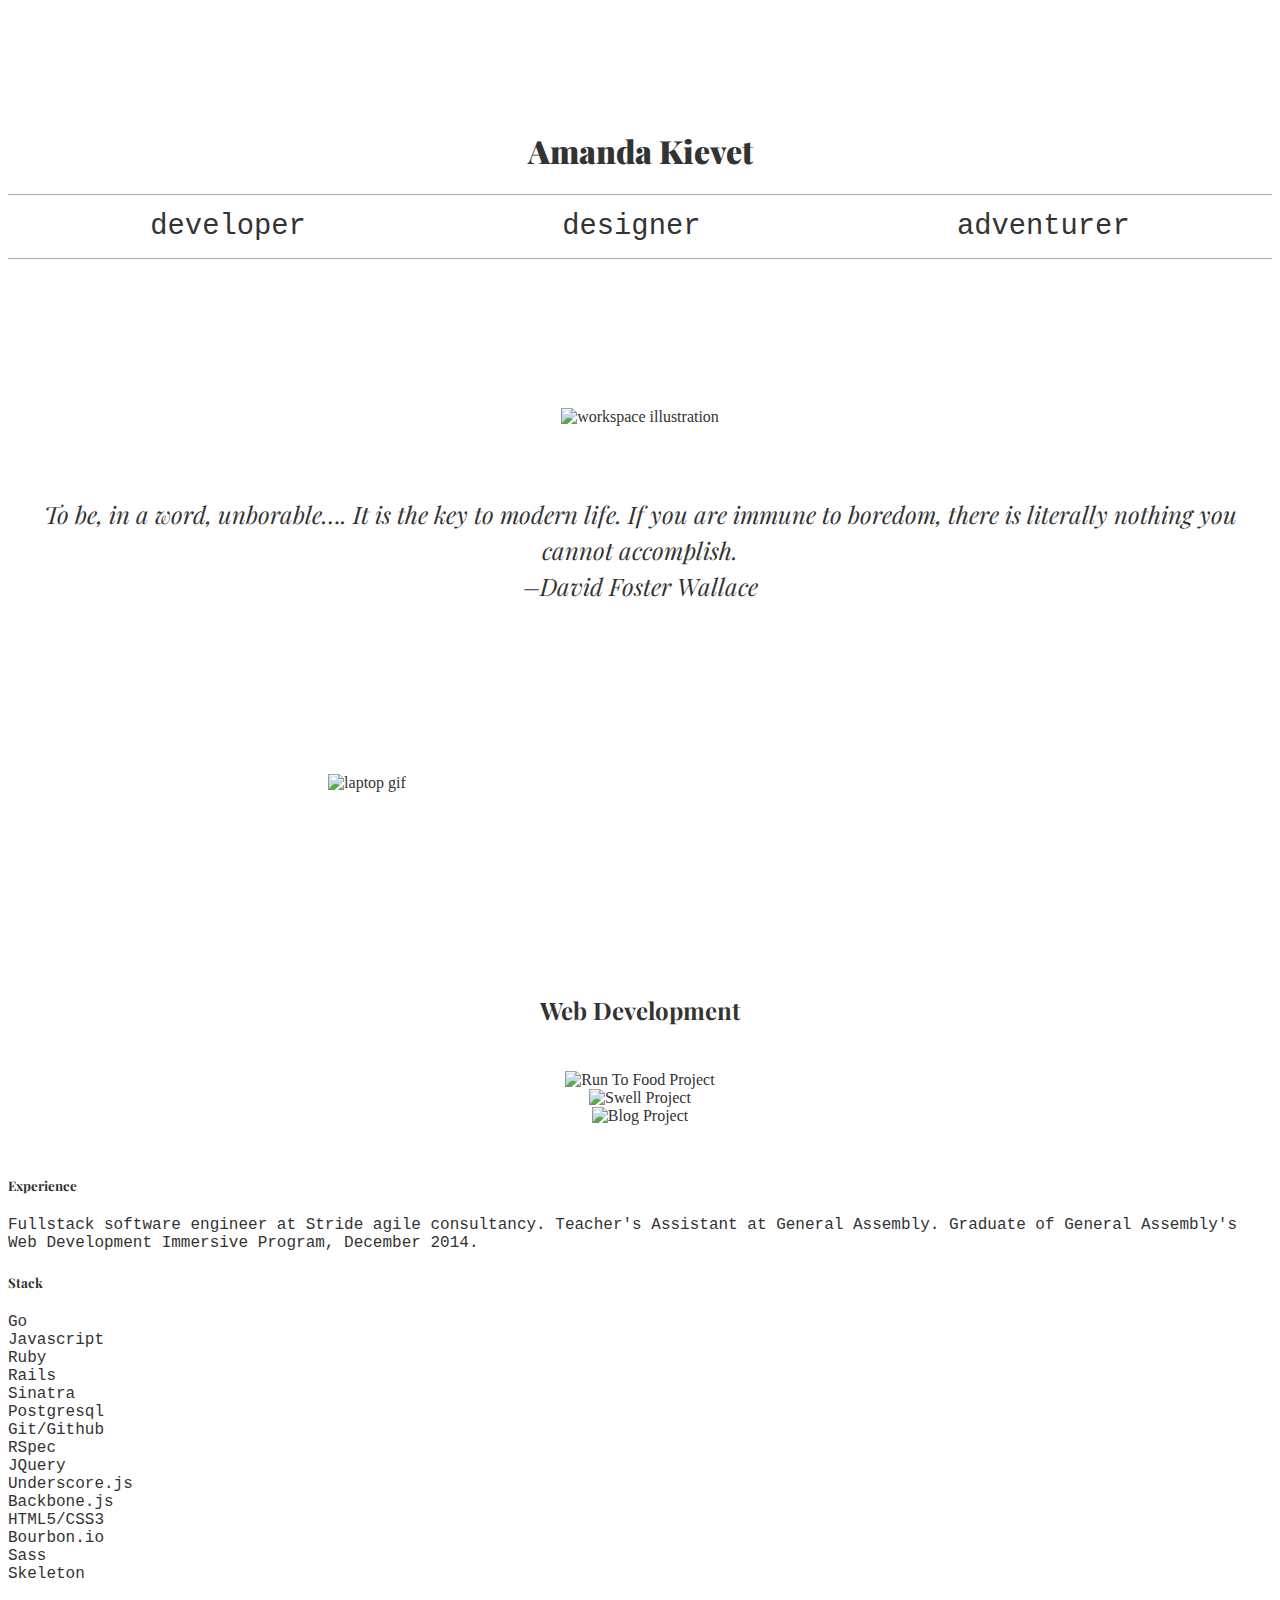
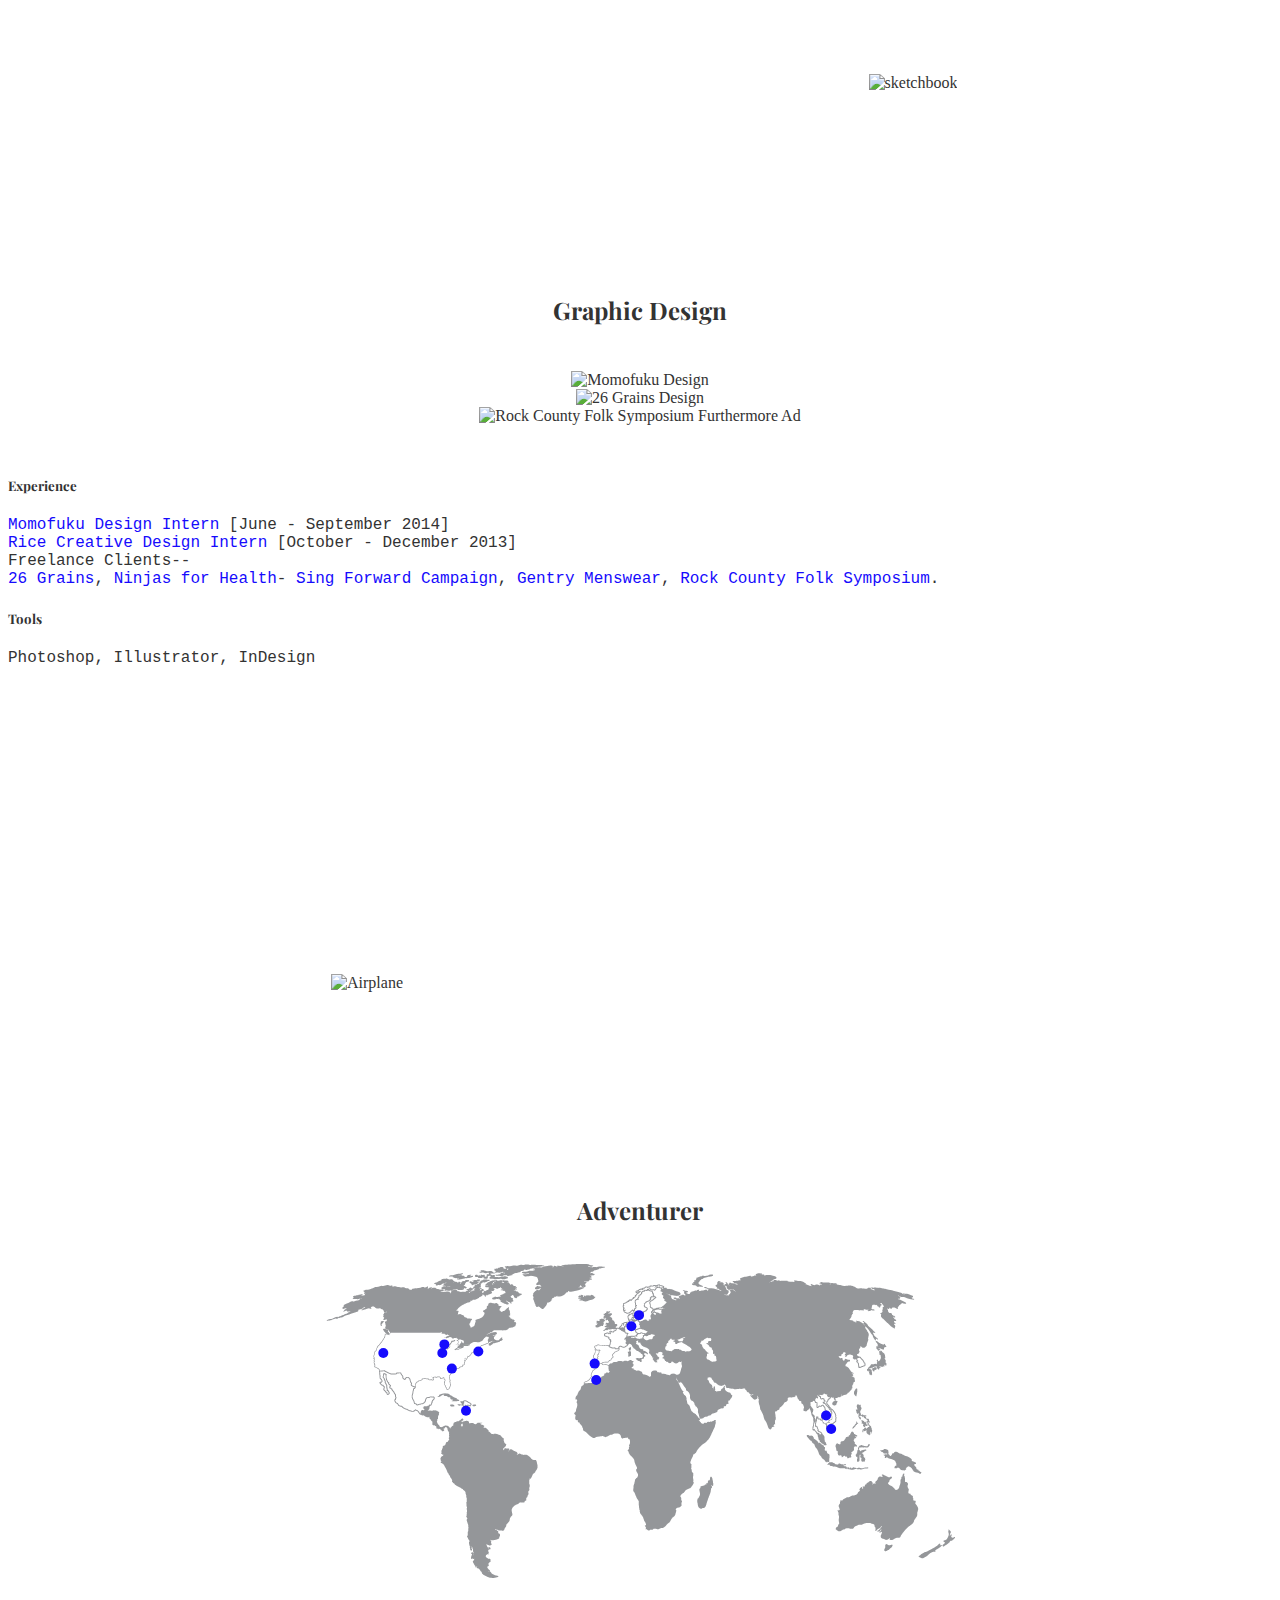
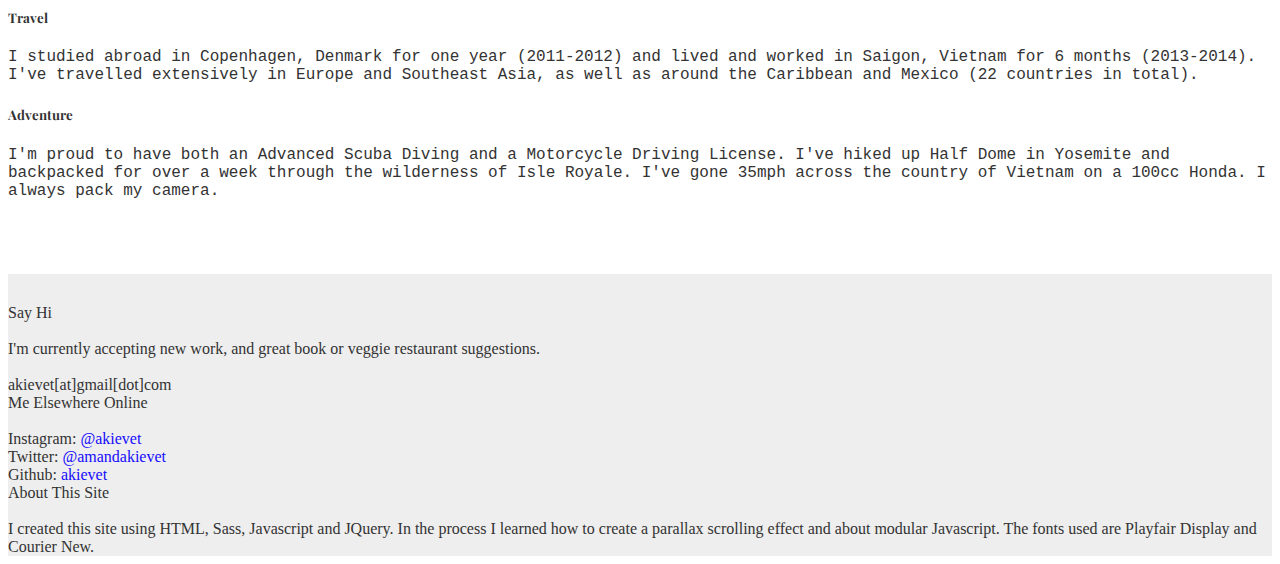
==== index.html @ 61eb1b73 "Update status" ====
<!DOCTYPE html>
<html lang="en">
<head>
	<meta charset="UTF-8">
	<title>Amanda Kievet</title>

  <link href='http://fonts.googleapis.com/css?family=Playfair+Display:900,400italic,400' rel='stylesheet' type='text/css'>

  <link rel="shortcut icon" href="/images/favicon" type="image/x-icon" />

	<link rel="stylesheet" href="/stylesheets/normalize.css">
	<link rel="stylesheet" href="/stylesheets/skeleton.css">
	<link rel="stylesheet" href="/stylesheets/animations.css">
	<link rel="stylesheet" href="/stylesheets/styles.css">

	<script src="js/jquery.js"></script>
	<script src="js/main.js"></script>
  <script src="js/carousel.js"></script>

</head>
<body>
	<header>
		<div class="container">
			<div class="row">
				<h1 id="logo">Amanda Kievet</h1>
			</div>
			<div class="row">
				<div class="menu">
					<ul class="menu">
						<li><a href="#developer">Developer</a></li>
						<li><a href="#designer">Designer</a></li>
						<li><a href="#adventurer">Adventurer</a></li>
					</ul>
				</div>
			</div>
		</div>
	</header>

  <!-- ILLUSTRATION -->

	<section class="illustration">
		<div class="container">
    	<div class="row">
    		<div id="main-illustration" class="twelve columns">
          <img src="/images/main2.gif" alt="workspace illustration">
    		</div>
    	</div>
  	</div>
  </section>

  <!-- QUOTE -->

  <section id="quote">
  	<div class="container">
  		<div class="row">
  			<div class="twelve columns">
  				<h2 class="quote">To be, in a word, unborable…. It is the key to modern life. If you are immune to boredom, there is literally nothing you cannot accomplish.<br>–David Foster Wallace</h2>
  			</div>
  		</div>
  	</div>
  </section>


  <!-- WEB DEVELOPING -->


  <section class="main">
    <div class="animated-object macbook">
      <div>
        <img src="/images/macbook.gif" alt="laptop gif">
      </div>
    </div>
  	<a name="developer"></a>
		<div class="container">
    	<div class="row project-container">
    		<h2 class="header">Web Development</h2>
        <div class="three columns offset-by-one project">
          <img id="project-one" src="/images/rtfsquare.jpg" alt="Run To Food Project">
        </div>
        <div class="three columns offset-by-one project">
          <img  id="project-two" src="/images/swellsquare.jpg" alt="Swell Project">
        </div>
        <div class="three columns offset-by-one project">
          <img id="project-three" src="/images/blog.jpg" alt="Blog Project">
        </div>
    	</div>
      <div class="row">
        <div class="ten columns offset-by-one project-details project-one">
          <div class="row">
            <div class="eight columns">
              <h5 class="title"><a href="http://runtofood.com/" target="_blank">Run To Food</a></h5>
              <h6 class="title">WDI Final Project</h6>
              <p>An application for active and adventurous city-dwellers who need a little motivation to get moving, or simply want to explore new areas.</p> 
              <p>Run to Food allows users to input where they're starting from, how far they'd like to run, and what kind of food they'd like at the end.</p>
            </div>
            <div class="three columns offset-by-one">
              <h6 class="title">About the Stack</h6>
              <p>Single-page app, <a href="http://en.wikipedia.org/wiki/Cross-origin_resource_sharing" target="_blank">CORS</a>, Ruby on Rails, Sinatra, Backbone JS</p>
          
              <a href="https://github.com/akievet/runtofood_client" target="_blank">Client Side on Github</a><br>
              <a href="https://github.com/akievet/runtofood" target="_blank">Server Side on Github</a>
            </div>
          </div>
        
         
          <hr>
        </div>
        <div class="ten columns offset-by-one project-details project-two">
          <div class="row">
            <div class="eight columns">
              <h5 class="title"><a href="http://104.131.90.219:3000/" target="_blank">Swell</a></h5>
              <h6 class="title">WDI Group Project</h6>
              <p>Swell is a single-page web application designed for the curious social media user who wants a quick pulse of the internet's sentiment regarding a particular issue or event.</p>
              <p>Group Members: Peter Michalakis + Thareef Marzook</p>
            </div>
            <div class="three columns offset-by-one">
              <h6 class="title">About the Stack</h6>
              <p>
                Ruby on Rails, Javascript, Bourbon io, Handlebars.
              </p>
              <a href="https://github.com/akievet/swell" target="_blank">On Github</a>
            </div>
          </div>
        
          
          <hr>
        </div>
        <div class="ten columns offset-by-one project-details project-three">
          <div class="row">
            <div class="eight columns">
              <h5 class="title"><a href="http://192.241.174.132/" target="_blank">Personal Blog</a></h5>
              <h6 class="title">WDI Project</h6>
              <p>Personal Blog created both to practice creating CRUD apps in Ruby, but also to serve as an outlet for writing about my experience throughout the course.</p>
            </div>
            <div class="three columns offset-by-one">
              <h6 class="title">About the Stack</h6>
              <p>Ruby + Sinatra</p>
              <a href="https://github.com/akievet/blog-v.2" target="_blank">On Github</a>
            </div>
          </div>

          <hr>
        </div>
      </div>
      <div class="row skills">
        <div class="seven columns offset-by-one">
          <h5>Experience</h5>
          <p>
          Fullstack software engineer at Stride agile consultancy.
          Teacher's Assistant at General Assembly.
          Graduate of General Assembly's Web Development Immersive Program, December 2014.
          </p>
        </div>
        <div class="three columns">
          <h5>Stack</h5>
          <div class="six columns stack">
            <ul>
              <li>Go</li>
              <li>Javascript</li>
              <li>Ruby</li>
              <li>Rails</li>
              <li>Sinatra</li>
              <li>Postgresql</li>
              <li>Git/Github</li>
              <li>RSpec</li>
              
            <!-- Ruby | Rails | Sinatra | Postgresql | Git/Github | RSpec | Javascript | JQuery | Underscore.js | Backbone.js | HTML5/CSS3 | Bourbon.io | Sass | Skeleton -->
            </ul>
          </div>
          <div class="five columns offset-by-one stack">
            <ul>
              <li>JQuery</li>
              <li>Underscore.js</li>
              <li>Backbone.js</li>
              <li>HTML5/CSS3</li>
              <li>Bourbon.io</li>
              <li>Sass</li>
              <li>Skeleton</li>
            </ul>
        </div>
      </div>
  	</div>
   
  </section>


  <!-- DESIGN -->
  

  <section class="main">
    <div class="animated-object moleskine">
      <div>
        <img src="/images/moleskine2.gif" alt="sketchbook">
      </div>
    </div>
  	<a name="designer"></a>
		<div class="container">
    	<div class="row project-container">
    		<h2 class="header">Graphic Design</h2>
        <div class="three columns offset-by-one project">
          <img src="/images/momosquare.jpg" alt="Momofuku Design" id="project-four">
        </div>
        <div class="three columns offset-by-one project">
          <img src="/images/grains2.jpg" alt="26 Grains Design" id="project-five">
        </div>
        <div class="three columns offset-by-one project">
          <img src="/images/rcfssquare.jpg" alt="Rock County Folk Symposium Furthermore Ad"  id="project-six">
        </div>
    	</div>
      <div class="row">
        <div class="ten columns offset-by-one project-details project-four">
          <div class="row">
            <div class="six columns">
                <h5 class="title"><a href="http://momofuku.com/" target="_blank">Momofuku</a></h5>
                <p>As the design intern at Momofuku, I was responsible for designing a wide range of content, from posters to tote bags to event branding.</p>
                <p>I created this GIF to promote Ssam Bar's Late Night Dinner Series on social media.</p>

            </div>
            <div class="six columns">
              <img src="/images/small/cochon.gif" alt="">
            </div>
          </div>
          <hr>
        </div>
        <div class="ten columns offset-by-one project-details project-five">
          <div class="row">
            <div class="six columns">
              <h5 class="title"><a href="http://www.26grains.com/#about" target="_blank">26 Grains</a></h5>
              <p>Branding work for 26 Grains, an oatmeal restaurant/catering company in London.</p>
              <p>Designed the logo and website -- <a href="http://www.26grains.com/" target="_blank">here</a>.</p>
            </div>
            <div class="six columns">
              <img src="/images/booth2.jpg" alt="26 Grains Booth">
            </div>
          </div>
          <hr>
        </div>
        <div class="ten columns offset-by-one project-details project-six">
          <div class="row">
            <div class="six columns">
              <h5 class="title"><a href="http://rockcountyfolksymposium.com/" target="_blank">Rock County Folk Symposium</a></h5>
              <p>Created graphics to promote the Rock County Folk Symposium in August, 2014.</p> <p>The Rock County Folk Symposium is an intimate weekend-long outdoor music and art experience in Southern Wisconsin.</p>
              <p>This years theme was quarantine. <a href="http://blog.urbanoutfitters.com/blog/happenings_rock_county_folk_symposium_recap?cm_re=Blog_Content-_-B-_-happenings_rock_county_folk_symposium_recap" target="_blank">More images here.</a></p>
            </div>
            <div class="six columns">
              <img src="/images/rcfs-map.jpg" alt="RCFS Promo">
            </div>
          </div>
          <hr>
        </div>
      </div>
      <div class="row skills">
        <div class="seven columns offset-by-one">
          <h5>Experience</h5>
          <p>
          <a href="http://momofuku.com/" target="_blank">Momofuku Design Intern</a>
          [June - September 2014]<br>
          <a href="http://rice-creative.tumblr.com/" target="_blank">Rice Creative Design Intern</a>
          [October - December 2013]<br>
          Freelance Clients--<br>
          <a href="http://www.26grains.com/#about" target="_blank">26 Grains</a>,
          <a href="http://ninjasforhealth.com/" target="_blank">Ninjas for Health</a>- <a href="http://singforwardwi.com/">Sing Forward Campaign</a>,
          <a href="http://www.gentrynyc.com/" target="_blank">Gentry Menswear</a>,
          <a href="http://rockcountyfolksymposium.com/" target="_blank">Rock County Folk Symposium</a>.
          </b>
        </div>
        <div class="three columns">
          <h5>Tools</h5>
          <p>
          Photoshop, Illustrator, InDesign
        </p>
        </div>
      </div>
  	</div>
    
  </section>


<!-- ADVENTURE -->


  <section class="main">
    <div class="animated-object airplane">
      <div>
        <img src="/images/airplane-02.png" alt="Airplane">
      </div>
    </div>
  	<a name="adventurer"></a>
		<div class="container">
    	<div class="row project-container">
    		<h2 class="header">Adventurer</h2>
        <div class="carousel-wrapper" id="vietnam-carousel">
          <div class="carousel">
            <div class="inner">          
              <div class="slide active"></div>
              <div class="slide"></div>
              <div class="slide"></div>
              <div class="slide"></div>
              <div class="slide"></div>
              <div class="arrow arrow-left"></div>
              <div class="arrow arrow-right"></div>
            </div>
          </div>
        </div>

        <div class="carousel-wrapper" id="morocco-carousel">
          <div class="carousel">
            <div class="inner">
              <div class="slide active"></div>
              <div class="slide"></div>
              <div class="slide"></div>
              <div class="slide"></div>
              <div class="slide"></div>
              <div class="arrow arrow-left"></div>
              <div class="arrow arrow-right"></div>
            </div>
          </div>
        </div>

        <div class="carousel-wrapper" id="laos-carousel">
          <div class="carousel">
            <div class="inner">
              <div class="slide active"></div>
              <div class="slide"></div>
              <div class="slide"></div>
              <div class="slide"></div>
              <div class="slide"></div>
              <div class="arrow arrow-left"></div>
              <div class="arrow arrow-right"></div>
            </div>
          </div>
        </div>

        <div class="carousel-wrapper" id="domrep-carousel">
          <div class="carousel">
            <div class="inner">
              <div class="slide active"></div>
              <div class="slide"></div>
              <div class="slide"></div>
              <div class="slide"></div>
              <div class="slide"></div>
              <div class="arrow arrow-left"></div>
              <div class="arrow arrow-right"></div>
            </div>
          </div>
        </div>

        <div class="carousel-wrapper" id="isleroyale-carousel">
          <div class="carousel">
            <div class="inner">
              <div class="slide active"></div>
              <div class="slide"></div>
              <div class="slide"></div>
              <div class="slide"></div>
              <div class="slide"></div>
              <div class="arrow arrow-left"></div>
              <div class="arrow arrow-right"></div>
            </div>
          </div>
        </div>

        <div class="carousel-wrapper" id="yosemite-carousel">
          <div class="carousel">
            <div class="inner">
              <div class="slide active"></div>
              <div class="slide"></div>
              <div class="slide"></div>
              <div class="slide"></div>
              <div class="slide"></div>
              <div class="arrow arrow-left"></div>
              <div class="arrow arrow-right"></div>
            </div>
          </div>
        </div>

        <div class="carousel-wrapper" id="denmark-carousel">
          <div class="carousel">
            <div class="inner">
              <div class="slide active"></div>
              <div class="slide"></div>
              <div class="slide"></div>
              <div class="slide"></div>
              <div class="slide"></div>
              <div class="arrow arrow-left"></div>
              <div class="arrow arrow-right"></div>
            </div>
          </div>
        </div>

        <div class="carousel-wrapper" id="sweden-carousel">
          <div class="carousel">
            <div class="inner">
              <div class="slide active"></div>
              <div class="slide"></div>
              <div class="slide"></div>
              <div class="slide"></div>
              <div class="slide"></div>
              <div class="arrow arrow-left"></div>
              <div class="arrow arrow-right"></div>
            </div>
          </div>
        </div>

        <div class="carousel-wrapper" id="wisconsin-carousel">
          <div class="carousel">
            <div class="inner">
              <div class="slide active"></div>
              <div class="slide"></div>
              <div class="slide"></div>
              <div class="slide"></div>
              <div class="slide"></div>
              <div class="arrow arrow-left"></div>
              <div class="arrow arrow-right"></div>
            </div>
          </div>
        </div>

        <div class="carousel-wrapper" id="portugal-carousel">
          <div class="carousel">
            <div class="inner">
              <div class="slide active"></div>
              <div class="slide"></div>
              <div class="slide"></div>
              <div class="slide"></div>
              <div class="slide"></div>
              <div class="arrow arrow-left"></div>
              <div class="arrow arrow-right"></div>
            </div>
          </div>
        </div>

        <div class="carousel-wrapper" id="northcarolina-carousel">
          <div class="carousel">
            <div class="inner">
              <div class="slide active"></div>
              <div class="slide"></div>
              <div class="slide"></div>
              <div class="slide"></div>
              <div class="slide"></div>
              <div class="arrow arrow-left"></div>
              <div class="arrow arrow-right"></div>
            </div>
          </div>
        </div>

        <div class="carousel-wrapper" id="whites-carousel">
          <div class="carousel">
            <div class="inner">
              <div class="slide active"></div>
              <div class="slide"></div>
              <div class="slide"></div>
              <div class="arrow arrow-left"></div>
              <div class="arrow arrow-right"></div>
            </div>
          </div>
        </div>


        <svg version="1.1" xmlns="http://www.w3.org/2000/svg" xmlns:xlink="http://www.w3.org/1999/xlink" x="0px" y="0px"
         width="628.599px" height="314.139px" viewBox="0 0 628.599 314.139" enable-background="new 0 0 628.599 314.139"
         xml:space="preserve">
          <g id="markers">
            <circle id="vietnam" cx="505.18" cy="157.932" r="5"/>
            <circle id="laos" cx="500.098" cy="144.578" r="5"/>
            <circle id="morocco" cx="270.181" cy="108.932" r="5"/>
            <circle id="domrep" cx="140.01" cy="139.781" r="5"/>
            <circle id="isleroyale" cx="118.35" cy="73.394" r="5"/>
            <circle id="yosemite" cx="57.298" cy="82.08" r="5"/>
            <circle id="denmark" cx="305.375" cy="55.313" r="5"/>
            <circle id="sweden" cx="312.995" cy="44.145" r="5"/>
            <circle id="wisconsin" cx="116.289" cy="82.08" r="5"/>
            <circle id="portugal" cx="268.604" cy="92.601" r="5"/>
            <circle id="northcarolina" cx="125.855" cy="97.607" r="5"/>
            <circle id="whites" cx="152.325" cy="80.452" r="5"/>
          </g>
        </svg>
        <div class="map-container">
          <img id="map" src="/images/world_map.png" alt="">
        </div>
        <div class="row adventure-text">
          <div class="ten columns offset-by-one adventure-story">
            <div class="six columns">
              <h5 class="title">Travel</h5>
              <p>I studied abroad in Copenhagen, Denmark for one year (2011-2012) and lived and worked in Saigon, Vietnam for 6 months (2013-2014). I've travelled extensively in Europe and Southeast Asia, as well as around the Caribbean and Mexico (22 countries in total).</p>
             
            </div>
            <div class="six columns">
               <h5 class="title">Adventure</h5>
              <p>I'm proud to have both an Advanced Scuba Diving and a Motorcycle Driving License. I've hiked up Half Dome in Yosemite and backpacked for over a week through the wilderness of Isle Royale. I've gone 35mph across the country of Vietnam on a 100cc Honda. I always pack my camera.</p>
            </div>
          </div>
        </div>
    	</div>
  	</div>
    
  </section>

  <footer>
  	<div class="container">
  		<div class="row">
  			<div class="three columns">
          Say Hi <br><br>
          I'm currently accepting new work, and great book or veggie restaurant suggestions.<br><br>
          akievet[at]gmail[dot]com
        </div>
  			<div class="three columns">
          Me Elsewhere Online<br><br>
          Instagram: <a href="http://instagram.com/akievet/" target="_blank">@akievet</a><br>
          Twitter: <a href="https://twitter.com/amandakievet" target="_blank">@amandakievet</a><br>
          Github: <a href="https://github.com/akievet" target="_blank">akievet</a><br>
        </div>
  			<div class="one-half column">
          About This Site<br><br>
          I created this site using HTML, Sass, Javascript and JQuery. In the process I learned how to create a parallax scrolling effect and about modular Javascript. The fonts used are Playfair Display and Courier New.
        </div>
  		</div>
  	</div>
  </footer>

</body>
</html>
---- stylesheets/styles.css ----
/*$sans-serif: "Raleway", "HelveticaNeue", "Helvetica Neue", Helvetica, Arial, sans-serif;*/
body {
  color: #333;
  text-align: center; }

header {
  height: 30vh;
  padding-top: 100px; }

section {
  width: 100%;
  padding-top: 30px; }

ul {
  list-style: none;
  margin: 0;
  padding: 0;
  font-family: "Courier New", Courier, monospace; }

.project-container {
  padding-top: 200px; }

a {
  color: #160BFD;
  text-decoration: none; }
  a:hover {
    color: #160BFD; }

/*  --------  TYPOGRAPHY   --------  */
#logo {
  font-family: "Playfair Display", serif;
  font-weight: 900; }

.header {
  font-family: "Playfair Display", serif;
  margin-bottom: 45px; }

.accent {
  color: #160BFD; }

/*  --------  NAVIGATION  --------  */
ul.menu {
  padding: 15px; }

div.menu {
  border-top: 1px solid #aaa;
  border-bottom: 1px solid #aaa;
  text-align: center; }

.menu li {
  display: inline-block;
  position: relative;
  padding: 0 10%;
  text-transform: lowercase;
  font-size: 1.8rem;
  /*font-weight: 600;
  letter-spacing: 0.4em;
  font-size: 0.8em;*/ }
  .menu li a {
    text-decoration: none;
    color: inherit; }
    .menu li a:hover {
      color: #160BFD; }

/*  --------  ILLUSTRATION  --------  */
/*@-webkit-keyframes leftright{
  0%{left: 90%;}
  50%{left: 10%;}
  100%{left: 90%;}
}*/
#main-illustration img {
  width: 100%; }

/*  --------  QUOTE  --------  */
.quote {
  font-family: "Playfair Display", serif;
  font-weight: 400;
  font-style: italic;
  line-height: 1.5;
  padding: 20px 0 150px; }

/*  --------  FOOTER  --------  */
footer {
  background-color: #eee;
  text-align: left;
  padding-top: 30px; }

/*  --------  PORTFOLIO SECTION  --------  */
section.main {
  padding: 0 0 50px;
  min-height: 850px; }

.project {
  width: 100%; }
  .project img {
    width: 100%;
    cursor: pointer; }
  .project:hover {
    -webkit-box-shadow: inset 0px 0px 0px 15px #160BFD;
    -moz-box-shadow: inset 0px 0px 0px 15px #160BFD;
    box-shadow: inset 0px 0px 0px 15px #160BFD; }

.project-details {
  display: none;
  text-align: left;
  font-family: "Courier New", Courier, monospace; }

@media (max-width: 800px) {
  .quote {
    font-size: 2.8rem; } }
.skills {
  font-family: "Playfair Display", serif;
  font-weight: 400;
  padding-top: 30px;
  text-align: left; }

p {
  font-family: "Courier New", Courier, monospace; }

.title {
  font-family: "Playfair Display", serif; }

.project-details img {
  width: 100%; }

.adventure-story {
  padding-top: 30px; }

/*  --------  ANIMATION  --------  */
/* Replace the background colors, etc with an image */
.animated-object {
  position: absolute;
  z-index: 150; }

.macbook {
  left: 15%;
  width: 350px; }
  .macbook img {
    width: 100%; }

.moleskine {
  right: 15%;
  width: 350px; }
  .moleskine img {
    width: 100%; }

.airplane {
  left: 15%;
  width: 350px; }
  .airplane img {
    width: 100%; }

.adventure-story {
  text-align: left; }

.adventure-text {
  position: relative;
  margin-top: -350px; }

/*  --------  MAP  --------  */
#map {
  position: relative;
  z-index: -1;
  bottom: 325px; }

/*  --------  CAROUSEL  --------  */
.carousel-wrapper {
  width: 60%;
  position: fixed;
  top: 10%;
  right: 20%;
  z-index: 200; }

.carousel {
  width: 100%;
  position: relative;
  padding-top: 60%;
  overflow: hidden; }

.inner {
  width: 100%;
  height: 100%;
  position: absolute;
  top: 0;
  left: 0; }

/*  --------  CAROUSEL ANIMATION STYLES --------  */
.slide {
  width: 100%;
  height: 100%;
  position: absolute;
  top: 0;
  right: 0;
  left: 0;
  z-index: 1;
  opacity: 0; }

.slide.active,
.slide.left,
.slide.right {
  z-index: 2;
  opacity: 1; }

.js-reset-left {
  left: auto; }

.slide.left {
  left: -100%;
  right: 0; }

.slide.right {
  right: -100%;
  left: auto; }

.transition .slide.left {
  left: 0%; }

.transition .slide.right {
  right: 0%; }

.transition .slide.shift-right {
  right: 100%;
  left: auto; }

.transition .slide.shift-left {
  left: 100%;
  right: auto; }

.transition .slide {
  transition-porperty: right, left, margin; }

/*  --------  CAROUSEL INDICATORS --------  */
.indicators {
  width: 100%;
  position: absolute;
  bottom: 0;
  z-index: 4;
  padding: 0;
  text-align: center; }

.indicators li {
  width: 13px;
  height: 13px;
  display: inline-block;
  margin: 5px;
  background: #fff;
  list-style-type: none;
  border-radius: 50%;
  cursor: pointer;
  transition: background 0.3s ease-out; }

.indicators li.active {
  background: #160BFD; }

.indicators li:hover {
  background-color: #160BFD; }

/*  --------  CAROUSEL ARROWS --------  */
.arrow {
  width: 20px;
  height: 20px;
  position: absolute;
  top: 50%;
  z-index: 5;
  border-top: 3px solid #fff;
  border-right: 3px solid #fff;
  cursor: pointer;
  transition: border-coler 0.3s ease-out; }

.arrow:hover {
  border-color: #160BFD; }

.arrow-left {
  left: 20px;
  transform: rotate(225deg); }

.arrow-right {
  right: 20px;
  transform: rotate(45deg); }

/*  --------  CAROUSEL OPTIONAL STYLES --------  */
.slide {
  text-align: center;
  padding-top: 25%;
  background-size: contain; }

/*  --------  CAROUSEL IMAGES  --------  */
#vietnam-carousel {
  display: none; }
  #vietnam-carousel .slide:nth-child(1) {
    background-image: url(/images/carousel/vietnam.jpg); }
  #vietnam-carousel .slide:nth-child(2) {
    background-image: url(/images/carousel/vietnam1.jpg); }
  #vietnam-carousel .slide:nth-child(3) {
    background-image: url(/images/carousel/vietnam2.jpg); }
  #vietnam-carousel .slide:nth-child(4) {
    background-image: url(/images/carousel/vietnam3.jpg); }
  #vietnam-carousel .slide:nth-child(5) {
    background-image: url(/images/carousel/vietnam4.jpg); }

#morocco-carousel {
  display: none; }
  #morocco-carousel .slide:nth-child(1) {
    background-image: url(/images/carousel/morocco.jpg); }
  #morocco-carousel .slide:nth-child(2) {
    background-image: url(/images/carousel/morocco1.jpg); }
  #morocco-carousel .slide:nth-child(3) {
    background-image: url(/images/carousel/morocco2.jpg); }
  #morocco-carousel .slide:nth-child(4) {
    background-image: url(/images/carousel/morocco3.jpg); }
  #morocco-carousel .slide:nth-child(5) {
    background-image: url(/images/carousel/morocco4.jpg); }

#laos-carousel {
  display: none; }
  #laos-carousel .slide:nth-child(1) {
    background-image: url(/images/carousel/laos.jpg); }
  #laos-carousel .slide:nth-child(2) {
    background-image: url(/images/carousel/laos1.jpg); }
  #laos-carousel .slide:nth-child(3) {
    background-image: url(/images/carousel/laos2.jpg); }
  #laos-carousel .slide:nth-child(4) {
    background-image: url(/images/carousel/laos3.jpg); }
  #laos-carousel .slide:nth-child(5) {
    background-image: url(/images/carousel/laos4.jpg); }

#domrep-carousel {
  display: none; }
  #domrep-carousel .slide:nth-child(1) {
    background-image: url(/images/carousel/domrep.jpg); }
  #domrep-carousel .slide:nth-child(2) {
    background-image: url(/images/carousel/domrep1.jpg); }
  #domrep-carousel .slide:nth-child(3) {
    background-image: url(/images/carousel/domrep2.jpg); }
  #domrep-carousel .slide:nth-child(4) {
    background-image: url(/images/carousel/domrep3.jpg); }
  #domrep-carousel .slide:nth-child(5) {
    background-image: url(/images/carousel/domrep4.jpg); }

#isleroyale-carousel {
  display: none; }
  #isleroyale-carousel .slide:nth-child(1) {
    background-image: url(/images/carousel/isleroyale.jpg); }
  #isleroyale-carousel .slide:nth-child(2) {
    background-image: url(/images/carousel/isleroyale1.jpg); }
  #isleroyale-carousel .slide:nth-child(3) {
    background-image: url(/images/carousel/isleroyale2.jpg); }
  #isleroyale-carousel .slide:nth-child(4) {
    background-image: url(/images/carousel/isleroyale3.jpg); }
  #isleroyale-carousel .slide:nth-child(5) {
    background-image: url(/images/carousel/isleroyale4.jpg); }

#yosemite-carousel {
  display: none; }
  #yosemite-carousel .slide:nth-child(1) {
    background-image: url(/images/carousel/yosemite.jpg); }
  #yosemite-carousel .slide:nth-child(2) {
    background-image: url(/images/carousel/yosemite1.jpg); }
  #yosemite-carousel .slide:nth-child(3) {
    background-image: url(/images/carousel/yosemite2.jpg); }
  #yosemite-carousel .slide:nth-child(4) {
    background-image: url(/images/carousel/yosemite3.jpg); }
  #yosemite-carousel .slide:nth-child(5) {
    background-image: url(/images/carousel/yosemite4.jpg); }

#denmark-carousel {
  display: none; }
  #denmark-carousel .slide:nth-child(1) {
    background-image: url(/images/carousel/denmark.jpg); }
  #denmark-carousel .slide:nth-child(2) {
    background-image: url(/images/carousel/denmark1.jpg); }
  #denmark-carousel .slide:nth-child(3) {
    background-image: url(/images/carousel/denmark2.jpg); }
  #denmark-carousel .slide:nth-child(4) {
    background-image: url(/images/carousel/denmark3.jpg); }
  #denmark-carousel .slide:nth-child(5) {
    background-image: url(/images/carousel/denmark4.jpg); }

#sweden-carousel {
  display: none; }
  #sweden-carousel .slide:nth-child(1) {
    background-image: url(/images/carousel/sweden.jpg); }
  #sweden-carousel .slide:nth-child(2) {
    background-image: url(/images/carousel/sweden1.jpg); }
  #sweden-carousel .slide:nth-child(3) {
    background-image: url(/images/carousel/sweden2.jpg); }
  #sweden-carousel .slide:nth-child(4) {
    background-image: url(/images/carousel/sweden3.jpg); }
  #sweden-carousel .slide:nth-child(5) {
    background-image: url(/images/carousel/sweden4.jpg); }

#wisconsin-carousel {
  display: none; }
  #wisconsin-carousel .slide:nth-child(1) {
    background-image: url(/images/carousel/wisconsin.jpg); }
  #wisconsin-carousel .slide:nth-child(2) {
    background-image: url(/images/carousel/wisconsin1.jpg); }
  #wisconsin-carousel .slide:nth-child(3) {
    background-image: url(/images/carousel/wisconsin2.jpg); }
  #wisconsin-carousel .slide:nth-child(4) {
    background-image: url(/images/carousel/wisconsin3.jpg); }
  #wisconsin-carousel .slide:nth-child(5) {
    background-image: url(/images/carousel/wisconsin4.jpg); }

#portugal-carousel {
  display: none; }
  #portugal-carousel .slide:nth-child(1) {
    background-image: url(/images/carousel/portugal.jpg); }
  #portugal-carousel .slide:nth-child(2) {
    background-image: url(/images/carousel/portugal1.jpg); }
  #portugal-carousel .slide:nth-child(3) {
    background-image: url(/images/carousel/portugal2.jpg); }
  #portugal-carousel .slide:nth-child(4) {
    background-image: url(/images/carousel/portugal3.jpg); }
  #portugal-carousel .slide:nth-child(5) {
    background-image: url(/images/carousel/portugal4.jpg); }

#northcarolina-carousel {
  display: none; }
  #northcarolina-carousel .slide:nth-child(1) {
    background-image: url(/images/carousel/northcarolina.jpg); }
  #northcarolina-carousel .slide:nth-child(2) {
    background-image: url(/images/carousel/northcarolina1.jpg); }
  #northcarolina-carousel .slide:nth-child(3) {
    background-image: url(/images/carousel/northcarolina2.jpg); }
  #northcarolina-carousel .slide:nth-child(4) {
    background-image: url(/images/carousel/northcarolina3.jpg); }
  #northcarolina-carousel .slide:nth-child(5) {
    background-image: url(/images/carousel/northcarolina4.jpg); }

#whites-carousel {
  display: none; }
  #whites-carousel .slide:nth-child(1) {
    background-image: url(/images/carousel/whites.jpg); }
  #whites-carousel .slide:nth-child(2) {
    background-image: url(/images/carousel/whites1.jpg); }
  #whites-carousel .slide:nth-child(3) {
    background-image: url(/images/carousel/whites2.jpg); }

/*  --------  LIGHTBOX  --------  */
#lightbox {
  position: fixed;
  z-index: 190;
  top: 0;
  left: 0;
  width: 100%;
  height: 100%;
  background: url(/images/carousel/overlay.png) repeat;
  text-align: center; }

circle {
  stroke: #000;
  stroke-width: 15px;
  stroke-opacity: 0;
  cursor: pointer;
  fill: #160BFD; }

/*# sourceMappingURL=styles.css.map */
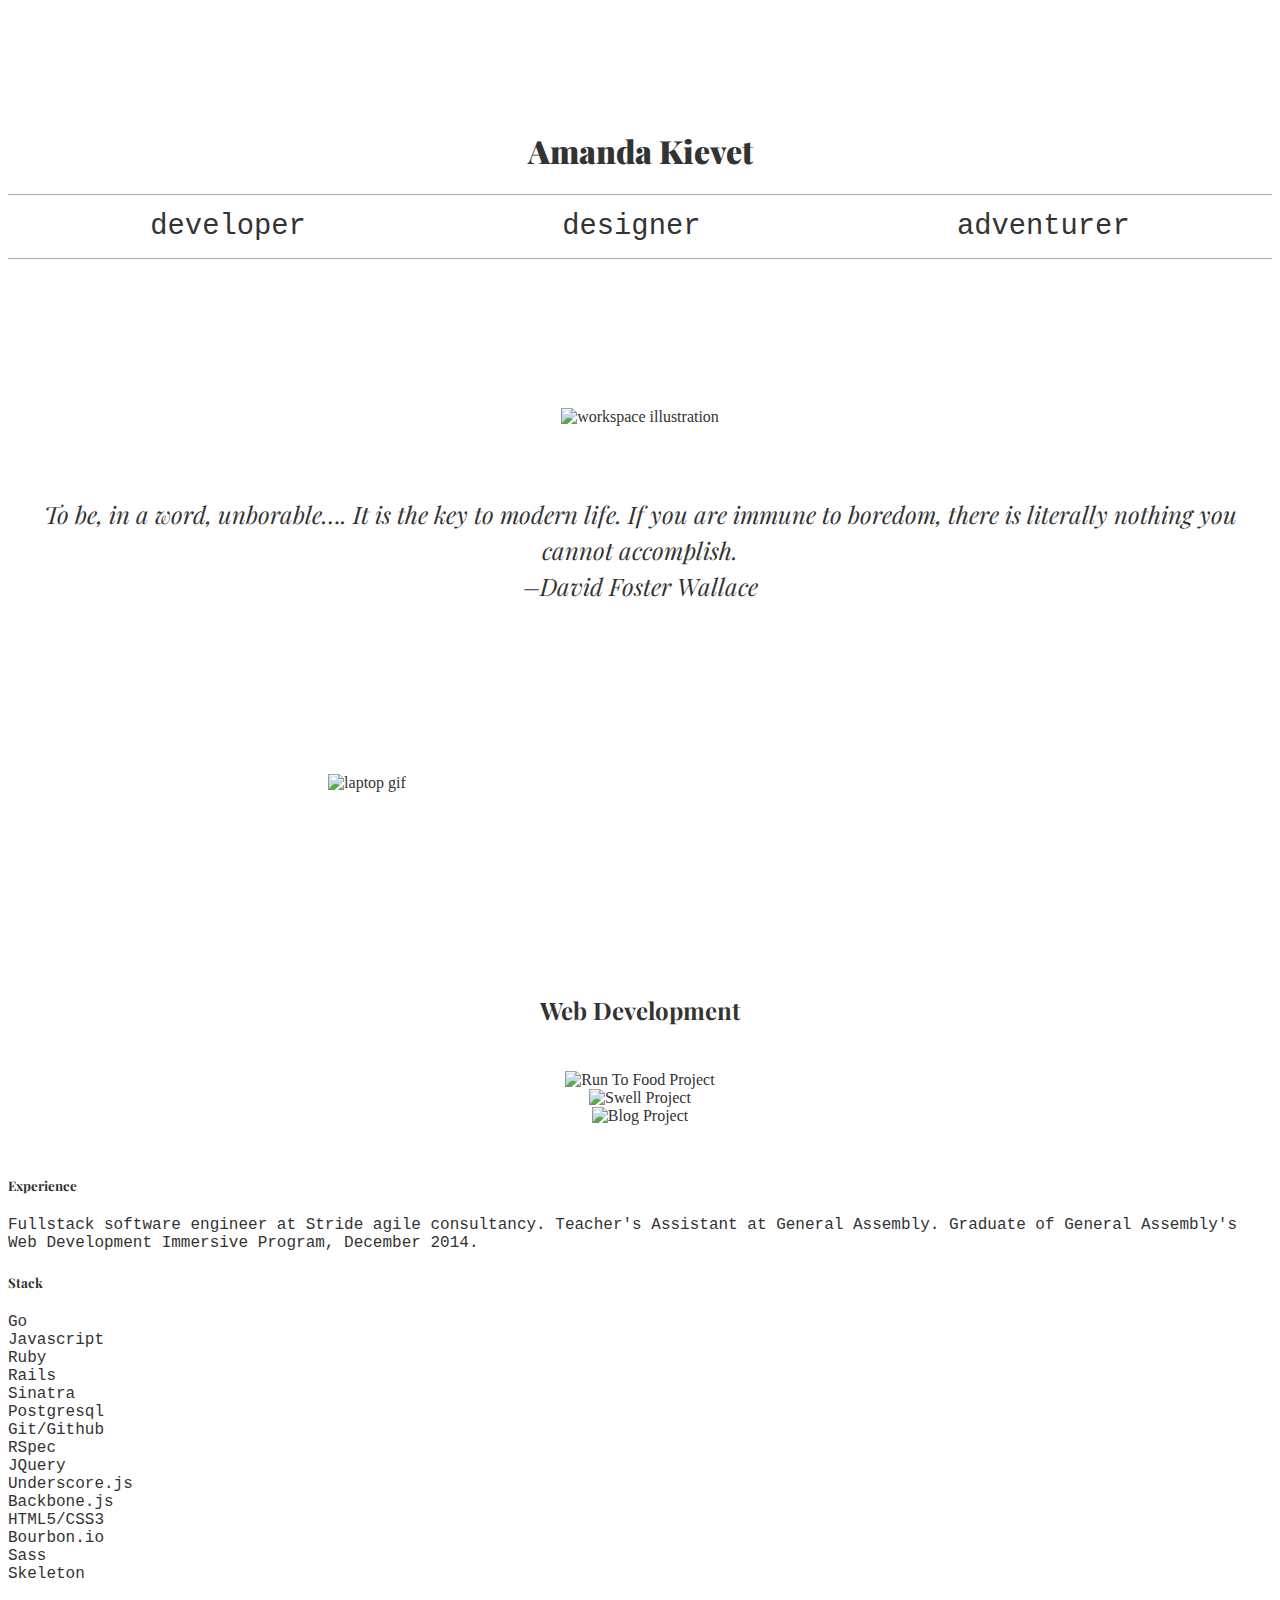
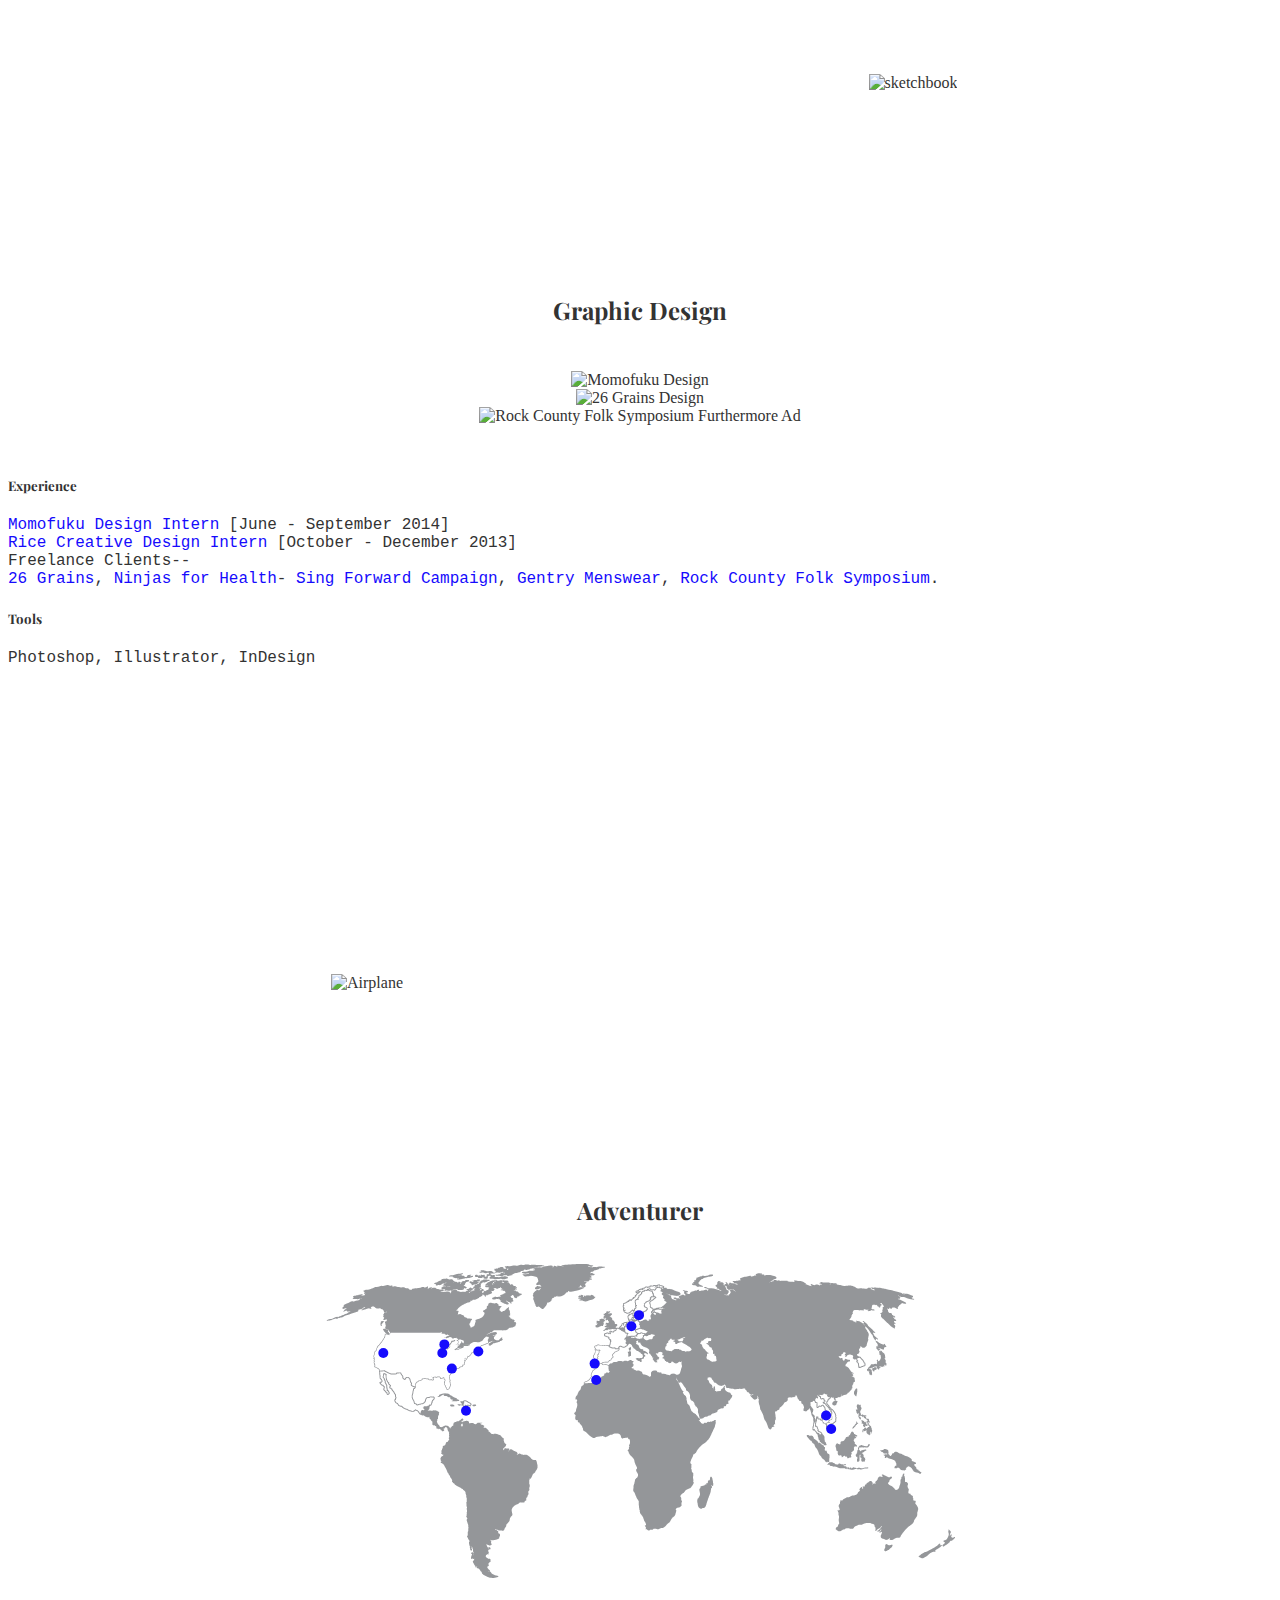
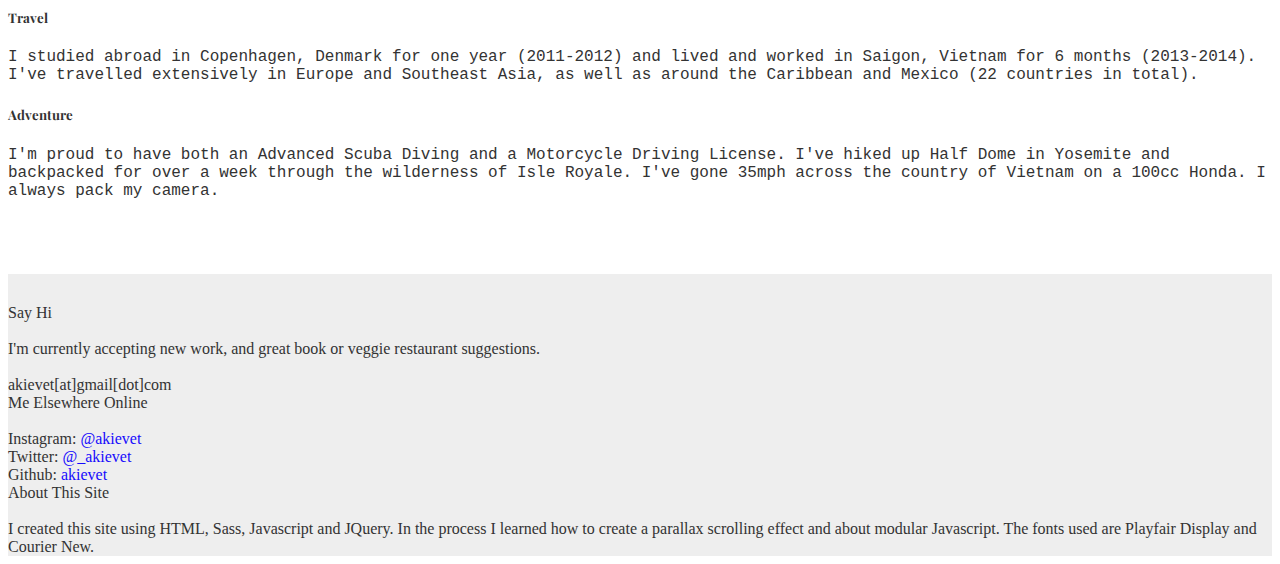
==== commit 9ed4ef4c: "Update twitter" ====
--- a/index.html
+++ b/index.html
@@ -506,7 +506,7 @@
   			<div class="three columns">
           Me Elsewhere Online<br><br>
           Instagram: <a href="http://instagram.com/akievet/" target="_blank">@akievet</a><br>
-          Twitter: <a href="https://twitter.com/amandakievet" target="_blank">@amandakievet</a><br>
+          Twitter: <a href="https://twitter.com/_akievet" target="_blank">@_akievet</a><br>
           Github: <a href="https://github.com/akievet" target="_blank">akievet</a><br>
         </div>
   			<div class="one-half column">
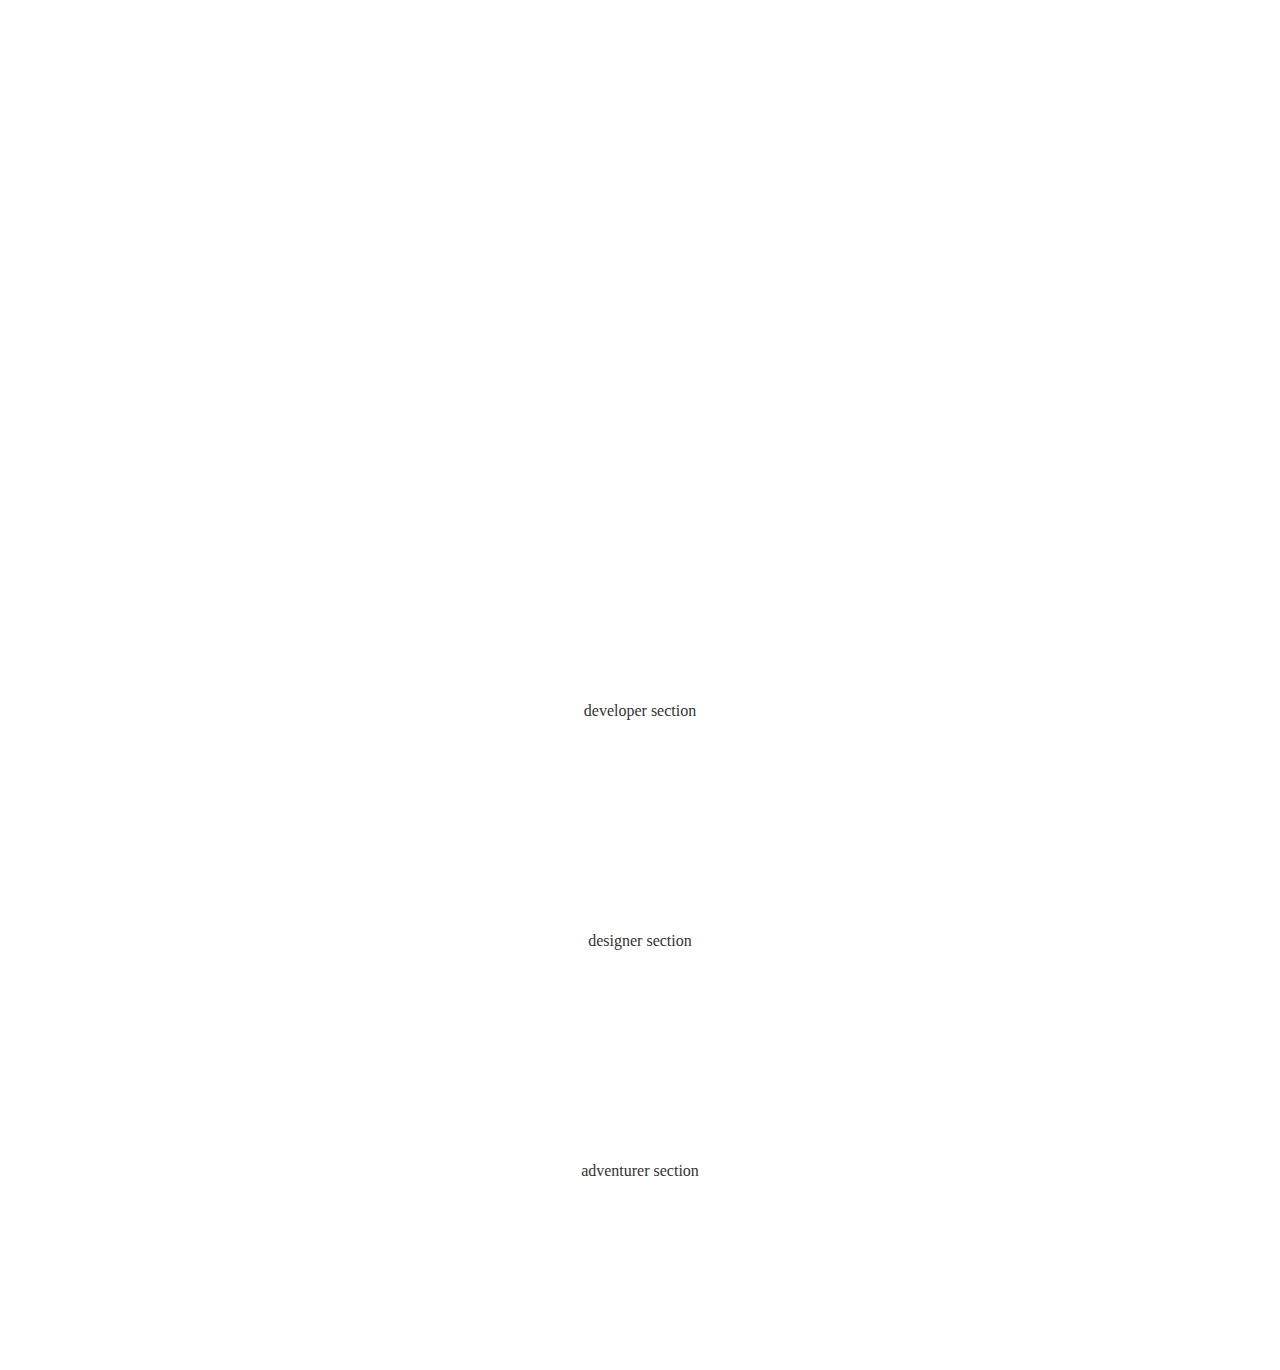
==== commit f2fd9bf6: "Add anchor tags from headers to sections" ====
--- a/index.html
+++ b/index.html
@@ -4,518 +4,23 @@
 	<meta charset="UTF-8">
 	<title>Amanda Kievet</title>
 
-  <link href='http://fonts.googleapis.com/css?family=Playfair+Display:900,400italic,400' rel='stylesheet' type='text/css'>
-
-  <link rel="shortcut icon" href="/images/favicon" type="image/x-icon" />
-
-	<link rel="stylesheet" href="/stylesheets/normalize.css">
-	<link rel="stylesheet" href="/stylesheets/skeleton.css">
-	<link rel="stylesheet" href="/stylesheets/animations.css">
-	<link rel="stylesheet" href="/stylesheets/styles.css">
+  <link rel="stylesheet" href="//f.fontdeck.com/s/css/MBWBWkJ+FsyYC0PMauVYpDm9PAc/DOMAIN_NAME/58891.css" type="text/css" />
+	<link rel="stylesheet" href="/assets/stylesheets/normalize.css">
+	<link rel="stylesheet" href="/assets/stylesheets/bootstrap.css">
+	<link rel="stylesheet" href="/assets/stylesheets/styles.css">
 
 	<script src="js/jquery.js"></script>
 	<script src="js/main.js"></script>
-  <script src="js/carousel.js"></script>
 
 </head>
 <body>
-	<header>
-		<div class="container">
-			<div class="row">
-				<h1 id="logo">Amanda Kievet</h1>
-			</div>
-			<div class="row">
-				<div class="menu">
-					<ul class="menu">
-						<li><a href="#developer">Developer</a></li>
-						<li><a href="#designer">Designer</a></li>
-						<li><a href="#adventurer">Adventurer</a></li>
-					</ul>
-				</div>
-			</div>
-		</div>
-	</header>
-
-  <!-- ILLUSTRATION -->
-
-	<section class="illustration">
-		<div class="container">
-    	<div class="row">
-    		<div id="main-illustration" class="twelve columns">
-          <img src="/images/main2.gif" alt="workspace illustration">
-    		</div>
-    	</div>
-  	</div>
-  </section>
-
-  <!-- QUOTE -->
-
-  <section id="quote">
-  	<div class="container">
-  		<div class="row">
-  			<div class="twelve columns">
-  				<h2 class="quote">To be, in a word, unborable…. It is the key to modern life. If you are immune to boredom, there is literally nothing you cannot accomplish.<br>–David Foster Wallace</h2>
-  			</div>
-  		</div>
-  	</div>
-  </section>
-
-
-  <!-- WEB DEVELOPING -->
-
-
-  <section class="main">
-    <div class="animated-object macbook">
-      <div>
-        <img src="/images/macbook.gif" alt="laptop gif">
-      </div>
-    </div>
-  	<a name="developer"></a>
-		<div class="container">
-    	<div class="row project-container">
-    		<h2 class="header">Web Development</h2>
-        <div class="three columns offset-by-one project">
-          <img id="project-one" src="/images/rtfsquare.jpg" alt="Run To Food Project">
-        </div>
-        <div class="three columns offset-by-one project">
-          <img  id="project-two" src="/images/swellsquare.jpg" alt="Swell Project">
-        </div>
-        <div class="three columns offset-by-one project">
-          <img id="project-three" src="/images/blog.jpg" alt="Blog Project">
-        </div>
-    	</div>
-      <div class="row">
-        <div class="ten columns offset-by-one project-details project-one">
-          <div class="row">
-            <div class="eight columns">
-              <h5 class="title"><a href="http://runtofood.com/" target="_blank">Run To Food</a></h5>
-              <h6 class="title">WDI Final Project</h6>
-              <p>An application for active and adventurous city-dwellers who need a little motivation to get moving, or simply want to explore new areas.</p> 
-              <p>Run to Food allows users to input where they're starting from, how far they'd like to run, and what kind of food they'd like at the end.</p>
-            </div>
-            <div class="three columns offset-by-one">
-              <h6 class="title">About the Stack</h6>
-              <p>Single-page app, <a href="http://en.wikipedia.org/wiki/Cross-origin_resource_sharing" target="_blank">CORS</a>, Ruby on Rails, Sinatra, Backbone JS</p>
-          
-              <a href="https://github.com/akievet/runtofood_client" target="_blank">Client Side on Github</a><br>
-              <a href="https://github.com/akievet/runtofood" target="_blank">Server Side on Github</a>
-            </div>
-          </div>
-        
-         
-          <hr>
-        </div>
-        <div class="ten columns offset-by-one project-details project-two">
-          <div class="row">
-            <div class="eight columns">
-              <h5 class="title"><a href="http://104.131.90.219:3000/" target="_blank">Swell</a></h5>
-              <h6 class="title">WDI Group Project</h6>
-              <p>Swell is a single-page web application designed for the curious social media user who wants a quick pulse of the internet's sentiment regarding a particular issue or event.</p>
-              <p>Group Members: Peter Michalakis + Thareef Marzook</p>
-            </div>
-            <div class="three columns offset-by-one">
-              <h6 class="title">About the Stack</h6>
-              <p>
-                Ruby on Rails, Javascript, Bourbon io, Handlebars.
-              </p>
-              <a href="https://github.com/akievet/swell" target="_blank">On Github</a>
-            </div>
-          </div>
-        
-          
-          <hr>
-        </div>
-        <div class="ten columns offset-by-one project-details project-three">
-          <div class="row">
-            <div class="eight columns">
-              <h5 class="title"><a href="http://192.241.174.132/" target="_blank">Personal Blog</a></h5>
-              <h6 class="title">WDI Project</h6>
-              <p>Personal Blog created both to practice creating CRUD apps in Ruby, but also to serve as an outlet for writing about my experience throughout the course.</p>
-            </div>
-            <div class="three columns offset-by-one">
-              <h6 class="title">About the Stack</h6>
-              <p>Ruby + Sinatra</p>
-              <a href="https://github.com/akievet/blog-v.2" target="_blank">On Github</a>
-            </div>
-          </div>
-
-          <hr>
-        </div>
-      </div>
-      <div class="row skills">
-        <div class="seven columns offset-by-one">
-          <h5>Experience</h5>
-          <p>
-          Fullstack software engineer at Stride agile consultancy.
-          Teacher's Assistant at General Assembly.
-          Graduate of General Assembly's Web Development Immersive Program, December 2014.
-          </p>
-        </div>
-        <div class="three columns">
-          <h5>Stack</h5>
-          <div class="six columns stack">
-            <ul>
-              <li>Go</li>
-              <li>Javascript</li>
-              <li>Ruby</li>
-              <li>Rails</li>
-              <li>Sinatra</li>
-              <li>Postgresql</li>
-              <li>Git/Github</li>
-              <li>RSpec</li>
-              
-            <!-- Ruby | Rails | Sinatra | Postgresql | Git/Github | RSpec | Javascript | JQuery | Underscore.js | Backbone.js | HTML5/CSS3 | Bourbon.io | Sass | Skeleton -->
-            </ul>
-          </div>
-          <div class="five columns offset-by-one stack">
-            <ul>
-              <li>JQuery</li>
-              <li>Underscore.js</li>
-              <li>Backbone.js</li>
-              <li>HTML5/CSS3</li>
-              <li>Bourbon.io</li>
-              <li>Sass</li>
-              <li>Skeleton</li>
-            </ul>
-        </div>
-      </div>
-  	</div>
-   
-  </section>
-
-
-  <!-- DESIGN -->
-  
-
-  <section class="main">
-    <div class="animated-object moleskine">
-      <div>
-        <img src="/images/moleskine2.gif" alt="sketchbook">
-      </div>
-    </div>
-  	<a name="designer"></a>
-		<div class="container">
-    	<div class="row project-container">
-    		<h2 class="header">Graphic Design</h2>
-        <div class="three columns offset-by-one project">
-          <img src="/images/momosquare.jpg" alt="Momofuku Design" id="project-four">
-        </div>
-        <div class="three columns offset-by-one project">
-          <img src="/images/grains2.jpg" alt="26 Grains Design" id="project-five">
-        </div>
-        <div class="three columns offset-by-one project">
-          <img src="/images/rcfssquare.jpg" alt="Rock County Folk Symposium Furthermore Ad"  id="project-six">
-        </div>
-    	</div>
-      <div class="row">
-        <div class="ten columns offset-by-one project-details project-four">
-          <div class="row">
-            <div class="six columns">
-                <h5 class="title"><a href="http://momofuku.com/" target="_blank">Momofuku</a></h5>
-                <p>As the design intern at Momofuku, I was responsible for designing a wide range of content, from posters to tote bags to event branding.</p>
-                <p>I created this GIF to promote Ssam Bar's Late Night Dinner Series on social media.</p>
-
-            </div>
-            <div class="six columns">
-              <img src="/images/small/cochon.gif" alt="">
-            </div>
-          </div>
-          <hr>
-        </div>
-        <div class="ten columns offset-by-one project-details project-five">
-          <div class="row">
-            <div class="six columns">
-              <h5 class="title"><a href="http://www.26grains.com/#about" target="_blank">26 Grains</a></h5>
-              <p>Branding work for 26 Grains, an oatmeal restaurant/catering company in London.</p>
-              <p>Designed the logo and website -- <a href="http://www.26grains.com/" target="_blank">here</a>.</p>
-            </div>
-            <div class="six columns">
-              <img src="/images/booth2.jpg" alt="26 Grains Booth">
-            </div>
-          </div>
-          <hr>
-        </div>
-        <div class="ten columns offset-by-one project-details project-six">
-          <div class="row">
-            <div class="six columns">
-              <h5 class="title"><a href="http://rockcountyfolksymposium.com/" target="_blank">Rock County Folk Symposium</a></h5>
-              <p>Created graphics to promote the Rock County Folk Symposium in August, 2014.</p> <p>The Rock County Folk Symposium is an intimate weekend-long outdoor music and art experience in Southern Wisconsin.</p>
-              <p>This years theme was quarantine. <a href="http://blog.urbanoutfitters.com/blog/happenings_rock_county_folk_symposium_recap?cm_re=Blog_Content-_-B-_-happenings_rock_county_folk_symposium_recap" target="_blank">More images here.</a></p>
-            </div>
-            <div class="six columns">
-              <img src="/images/rcfs-map.jpg" alt="RCFS Promo">
-            </div>
-          </div>
-          <hr>
-        </div>
-      </div>
-      <div class="row skills">
-        <div class="seven columns offset-by-one">
-          <h5>Experience</h5>
-          <p>
-          <a href="http://momofuku.com/" target="_blank">Momofuku Design Intern</a>
-          [June - September 2014]<br>
-          <a href="http://rice-creative.tumblr.com/" target="_blank">Rice Creative Design Intern</a>
-          [October - December 2013]<br>
-          Freelance Clients--<br>
-          <a href="http://www.26grains.com/#about" target="_blank">26 Grains</a>,
-          <a href="http://ninjasforhealth.com/" target="_blank">Ninjas for Health</a>- <a href="http://singforwardwi.com/">Sing Forward Campaign</a>,
-          <a href="http://www.gentrynyc.com/" target="_blank">Gentry Menswear</a>,
-          <a href="http://rockcountyfolksymposium.com/" target="_blank">Rock County Folk Symposium</a>.
-          </b>
-        </div>
-        <div class="three columns">
-          <h5>Tools</h5>
-          <p>
-          Photoshop, Illustrator, InDesign
-        </p>
-        </div>
-      </div>
-  	</div>
-    
-  </section>
-
-
-<!-- ADVENTURE -->
-
-
-  <section class="main">
-    <div class="animated-object airplane">
-      <div>
-        <img src="/images/airplane-02.png" alt="Airplane">
-      </div>
-    </div>
-  	<a name="adventurer"></a>
-		<div class="container">
-    	<div class="row project-container">
-    		<h2 class="header">Adventurer</h2>
-        <div class="carousel-wrapper" id="vietnam-carousel">
-          <div class="carousel">
-            <div class="inner">          
-              <div class="slide active"></div>
-              <div class="slide"></div>
-              <div class="slide"></div>
-              <div class="slide"></div>
-              <div class="slide"></div>
-              <div class="arrow arrow-left"></div>
-              <div class="arrow arrow-right"></div>
-            </div>
-          </div>
-        </div>
-
-        <div class="carousel-wrapper" id="morocco-carousel">
-          <div class="carousel">
-            <div class="inner">
-              <div class="slide active"></div>
-              <div class="slide"></div>
-              <div class="slide"></div>
-              <div class="slide"></div>
-              <div class="slide"></div>
-              <div class="arrow arrow-left"></div>
-              <div class="arrow arrow-right"></div>
-            </div>
-          </div>
-        </div>
-
-        <div class="carousel-wrapper" id="laos-carousel">
-          <div class="carousel">
-            <div class="inner">
-              <div class="slide active"></div>
-              <div class="slide"></div>
-              <div class="slide"></div>
-              <div class="slide"></div>
-              <div class="slide"></div>
-              <div class="arrow arrow-left"></div>
-              <div class="arrow arrow-right"></div>
-            </div>
-          </div>
-        </div>
-
-        <div class="carousel-wrapper" id="domrep-carousel">
-          <div class="carousel">
-            <div class="inner">
-              <div class="slide active"></div>
-              <div class="slide"></div>
-              <div class="slide"></div>
-              <div class="slide"></div>
-              <div class="slide"></div>
-              <div class="arrow arrow-left"></div>
-              <div class="arrow arrow-right"></div>
-            </div>
-          </div>
-        </div>
-
-        <div class="carousel-wrapper" id="isleroyale-carousel">
-          <div class="carousel">
-            <div class="inner">
-              <div class="slide active"></div>
-              <div class="slide"></div>
-              <div class="slide"></div>
-              <div class="slide"></div>
-              <div class="slide"></div>
-              <div class="arrow arrow-left"></div>
-              <div class="arrow arrow-right"></div>
-            </div>
-          </div>
-        </div>
-
-        <div class="carousel-wrapper" id="yosemite-carousel">
-          <div class="carousel">
-            <div class="inner">
-              <div class="slide active"></div>
-              <div class="slide"></div>
-              <div class="slide"></div>
-              <div class="slide"></div>
-              <div class="slide"></div>
-              <div class="arrow arrow-left"></div>
-              <div class="arrow arrow-right"></div>
-            </div>
-          </div>
-        </div>
-
-        <div class="carousel-wrapper" id="denmark-carousel">
-          <div class="carousel">
-            <div class="inner">
-              <div class="slide active"></div>
-              <div class="slide"></div>
-              <div class="slide"></div>
-              <div class="slide"></div>
-              <div class="slide"></div>
-              <div class="arrow arrow-left"></div>
-              <div class="arrow arrow-right"></div>
-            </div>
-          </div>
-        </div>
-
-        <div class="carousel-wrapper" id="sweden-carousel">
-          <div class="carousel">
-            <div class="inner">
-              <div class="slide active"></div>
-              <div class="slide"></div>
-              <div class="slide"></div>
-              <div class="slide"></div>
-              <div class="slide"></div>
-              <div class="arrow arrow-left"></div>
-              <div class="arrow arrow-right"></div>
-            </div>
-          </div>
-        </div>
-
-        <div class="carousel-wrapper" id="wisconsin-carousel">
-          <div class="carousel">
-            <div class="inner">
-              <div class="slide active"></div>
-              <div class="slide"></div>
-              <div class="slide"></div>
-              <div class="slide"></div>
-              <div class="slide"></div>
-              <div class="arrow arrow-left"></div>
-              <div class="arrow arrow-right"></div>
-            </div>
-          </div>
-        </div>
-
-        <div class="carousel-wrapper" id="portugal-carousel">
-          <div class="carousel">
-            <div class="inner">
-              <div class="slide active"></div>
-              <div class="slide"></div>
-              <div class="slide"></div>
-              <div class="slide"></div>
-              <div class="slide"></div>
-              <div class="arrow arrow-left"></div>
-              <div class="arrow arrow-right"></div>
-            </div>
-          </div>
-        </div>
-
-        <div class="carousel-wrapper" id="northcarolina-carousel">
-          <div class="carousel">
-            <div class="inner">
-              <div class="slide active"></div>
-              <div class="slide"></div>
-              <div class="slide"></div>
-              <div class="slide"></div>
-              <div class="slide"></div>
-              <div class="arrow arrow-left"></div>
-              <div class="arrow arrow-right"></div>
-            </div>
-          </div>
-        </div>
-
-        <div class="carousel-wrapper" id="whites-carousel">
-          <div class="carousel">
-            <div class="inner">
-              <div class="slide active"></div>
-              <div class="slide"></div>
-              <div class="slide"></div>
-              <div class="arrow arrow-left"></div>
-              <div class="arrow arrow-right"></div>
-            </div>
-          </div>
-        </div>
-
-
-        <svg version="1.1" xmlns="http://www.w3.org/2000/svg" xmlns:xlink="http://www.w3.org/1999/xlink" x="0px" y="0px"
-         width="628.599px" height="314.139px" viewBox="0 0 628.599 314.139" enable-background="new 0 0 628.599 314.139"
-         xml:space="preserve">
-          <g id="markers">
-            <circle id="vietnam" cx="505.18" cy="157.932" r="5"/>
-            <circle id="laos" cx="500.098" cy="144.578" r="5"/>
-            <circle id="morocco" cx="270.181" cy="108.932" r="5"/>
-            <circle id="domrep" cx="140.01" cy="139.781" r="5"/>
-            <circle id="isleroyale" cx="118.35" cy="73.394" r="5"/>
-            <circle id="yosemite" cx="57.298" cy="82.08" r="5"/>
-            <circle id="denmark" cx="305.375" cy="55.313" r="5"/>
-            <circle id="sweden" cx="312.995" cy="44.145" r="5"/>
-            <circle id="wisconsin" cx="116.289" cy="82.08" r="5"/>
-            <circle id="portugal" cx="268.604" cy="92.601" r="5"/>
-            <circle id="northcarolina" cx="125.855" cy="97.607" r="5"/>
-            <circle id="whites" cx="152.325" cy="80.452" r="5"/>
-          </g>
-        </svg>
-        <div class="map-container">
-          <img id="map" src="/images/world_map.png" alt="">
-        </div>
-        <div class="row adventure-text">
-          <div class="ten columns offset-by-one adventure-story">
-            <div class="six columns">
-              <h5 class="title">Travel</h5>
-              <p>I studied abroad in Copenhagen, Denmark for one year (2011-2012) and lived and worked in Saigon, Vietnam for 6 months (2013-2014). I've travelled extensively in Europe and Southeast Asia, as well as around the Caribbean and Mexico (22 countries in total).</p>
-             
-            </div>
-            <div class="six columns">
-               <h5 class="title">Adventure</h5>
-              <p>I'm proud to have both an Advanced Scuba Diving and a Motorcycle Driving License. I've hiked up Half Dome in Yosemite and backpacked for over a week through the wilderness of Isle Royale. I've gone 35mph across the country of Vietnam on a 100cc Honda. I always pack my camera.</p>
-            </div>
-          </div>
-        </div>
-    	</div>
-  	</div>
-    
-  </section>
-
-  <footer>
-  	<div class="container">
-  		<div class="row">
-  			<div class="three columns">
-          Say Hi <br><br>
-          I'm currently accepting new work, and great book or veggie restaurant suggestions.<br><br>
-          akievet[at]gmail[dot]com
-        </div>
-  			<div class="three columns">
-          Me Elsewhere Online<br><br>
-          Instagram: <a href="http://instagram.com/akievet/" target="_blank">@akievet</a><br>
-          Twitter: <a href="https://twitter.com/_akievet" target="_blank">@_akievet</a><br>
-          Github: <a href="https://github.com/akievet" target="_blank">akievet</a><br>
-        </div>
-  			<div class="one-half column">
-          About This Site<br><br>
-          I created this site using HTML, Sass, Javascript and JQuery. In the process I learned how to create a parallax scrolling effect and about modular Javascript. The fonts used are Playfair Display and Courier New.
-        </div>
-  		</div>
-  	</div>
-  </footer>
-
+	<section class="main">
+	  <h1 class="developer lg_title"><a href="#developer">developer</a></h1>
+	  <h1 class="designer lg_title"><a href="#designer">designer</a></h1>
+		<h1 class="adventurer lg_title"><a href="#adventurer">adventurer</a></h1>
+	</section>
+  <section id="developer">developer section</section>
+  <section id="designer">designer section</section>
+  <section id="adventurer">adventurer section</section>
 </body>
 </html>
--- a/assets/stylesheets/styles.css
+++ b/assets/stylesheets/styles.css
@@ -0,0 +1,70 @@
+body {
+  color: #333;
+  text-align: center; }
+
+.lg_title {
+  font-family: "Lydia Bold Condensed", "Avenir Next Condensed", "Helvetica Neue Condensed", "Arial Narrow", sans-serif;
+  font-weight: bold;
+  font-style: normal;
+  font-size: 12em;
+  margin: 0;
+  line-height: 1.1;
+  text-align: left;
+  text-transform: uppercase;
+  opacity: 0; }
+
+header {
+  height: 30vh;
+  padding-top: 100px; }
+
+section {
+  width: 100%;
+  min-height: 200px;
+  padding-top: 30px; }
+
+ul {
+  list-style: none;
+  margin: 0;
+  padding: 0;
+  font-family: "Courier New", Courier, monospace; }
+
+a {
+  color: #000;
+  text-decoration: none; }
+  a:hover {
+    color: #000; }
+
+@-moz-keyframes fadeIn {
+  0% {
+    opacity: 0; }
+  100% {
+    opacity: 1; } }
+@-webkit-keyframes fadeIn {
+  0% {
+    opacity: 0; }
+  100% {
+    opacity: 1; } }
+@-o-keyframes fadeIn {
+  0% {
+    opacity: 0; }
+  100% {
+    opacity: 1; } }
+@-ms-keyframes fadeIn {
+  0% {
+    opacity: 0; }
+  100% {
+    opacity: 1; } }
+@keyframes fadeIn {
+  0% {
+    opacity: 0; }
+  100% {
+    opacity: 1; } }
+.fadeIn {
+  -moz-animation: fadeIn 3s;
+  -webkit-animation: fadeIn 3s;
+  -o-animation: fadeIn 3s;
+  -ms-animation: fadeIn 3s;
+  animation: fadeIn 3s;
+  opacity: 1; }
+
+/*# sourceMappingURL=styles.css.map */
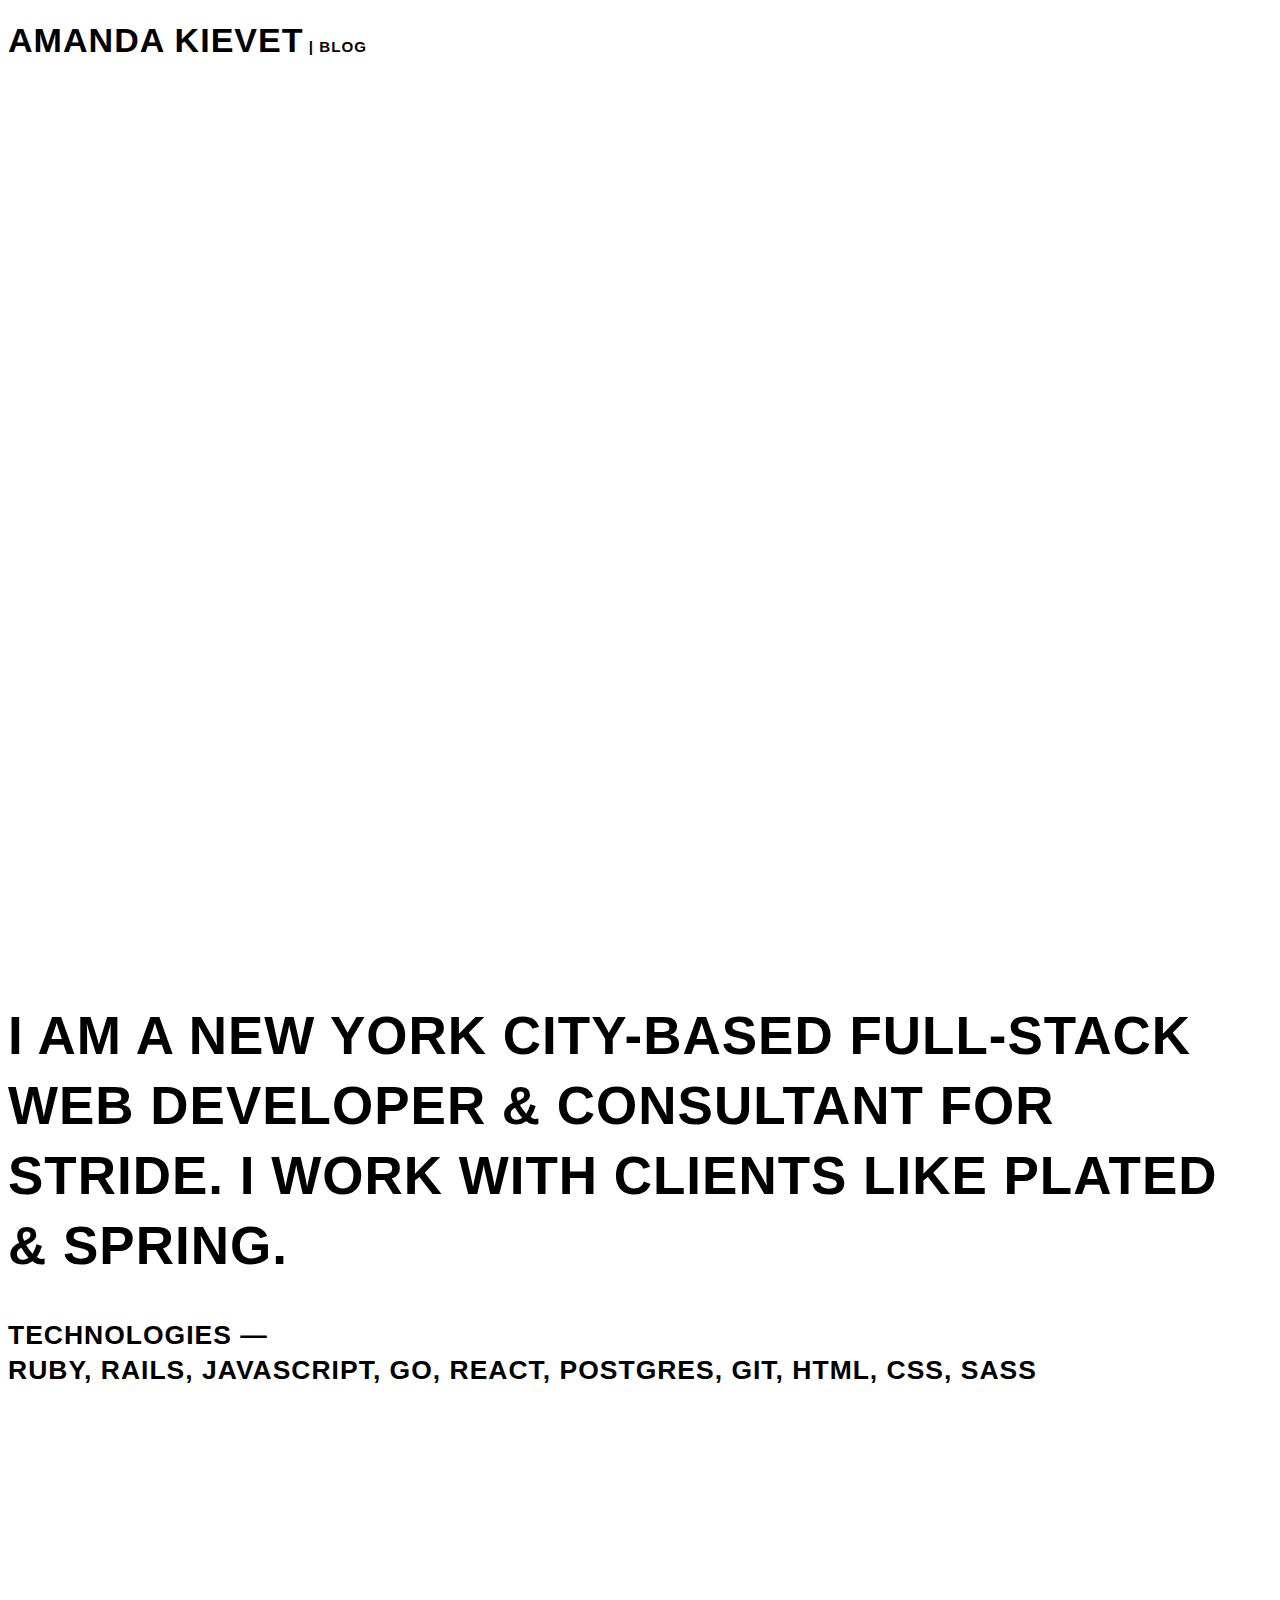
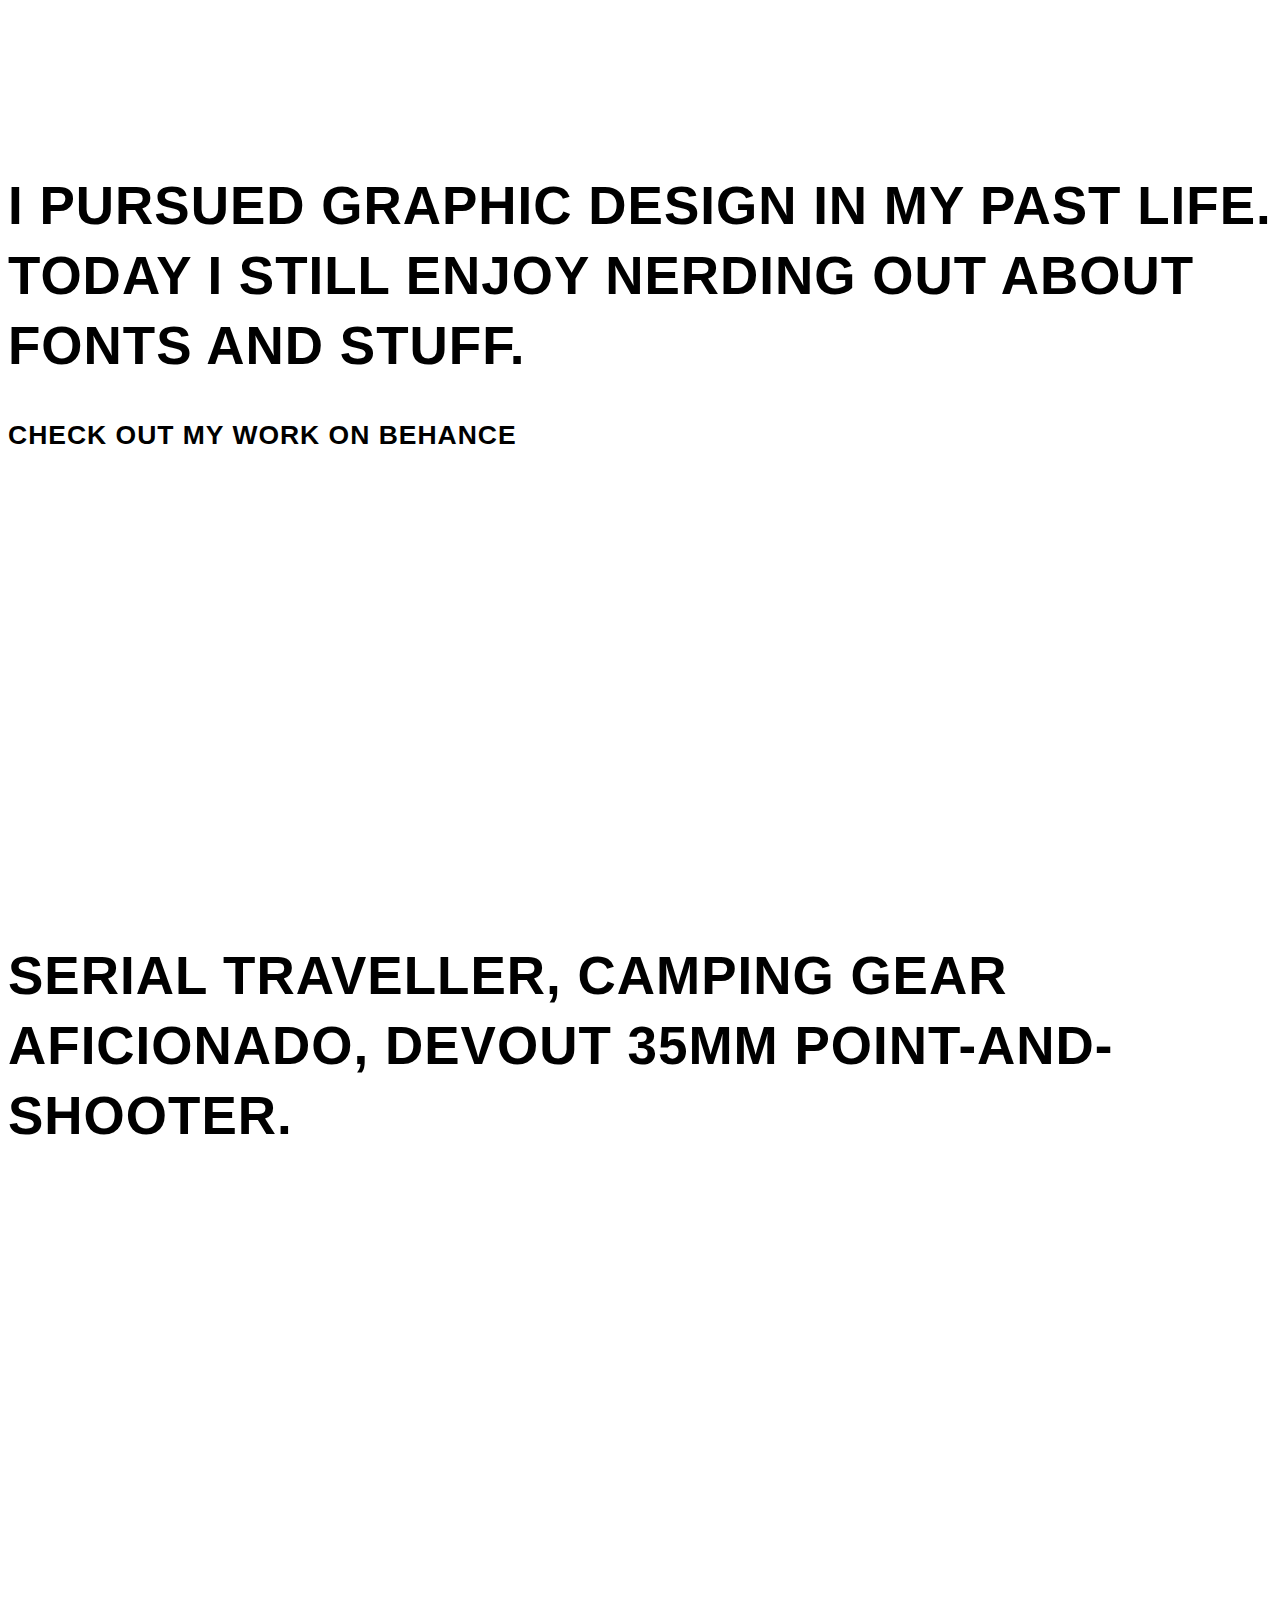
==== commit 1a881142: "- Add placeholder blog page - Tweek spacing between sections" ====
--- a/index.html
+++ b/index.html
@@ -5,7 +5,6 @@
 	<title>Amanda Kievet</title>
 
   <link rel="stylesheet" href="//f.fontdeck.com/s/css/MBWBWkJ+FsyYC0PMauVYpDm9PAc/DOMAIN_NAME/58891.css" type="text/css" />
-	<link rel="stylesheet" href="/assets/stylesheets/normalize.css">
 	<link rel="stylesheet" href="/assets/stylesheets/bootstrap.css">
 	<link rel="stylesheet" href="/assets/stylesheets/styles.css">
 
@@ -14,13 +13,51 @@
 
 </head>
 <body>
+	<header>
+		<div class="container">
+			<h2>Amanda Kievet</h2> | <a href="blog.html">blog</a>
+		</div>
+	</header>
+
+
 	<section class="main">
-	  <h1 class="developer lg_title"><a href="#developer">developer</a></h1>
-	  <h1 class="designer lg_title"><a href="#designer">designer</a></h1>
-		<h1 class="adventurer lg_title"><a href="#adventurer">adventurer</a></h1>
+		<div class="container">
+		  <h1 class="developer x_large"><a href="#developer">developer</a></h1>
+		  <h1 class="designer x_large"><a href="#designer">designer</a></h1>
+			<h1 class="adventurer x_large"><a href="#adventurer">adventurer</a></h1>
+		</div>
 	</section>
-  <section id="developer">developer section</section>
-  <section id="designer">designer section</section>
-  <section id="adventurer">adventurer section</section>
+
+
+  <section id="developer" class="content-section">
+		<div class="container">
+			<div class="col-xs-12 col-sm-10 col-sm-offset-1">
+		  	<h1 class="quote">I am a New York City-based full-stack web developer &amp; consultant for <a href="http://www.stridenyc.com/" target = "_blank">Stride</a>. I work with clients like <a href="https://www.plated.com/" target="_blank">Plated</a> &amp; <a href="https://www.shopspring.com/" target="_blank">Spring</a>.</h1>
+		  	<div class="info">
+		  		<h3>Technologies &mdash;</h3>
+		  		<h3>Ruby, Rails, JavaScript, Go, React, Postgres, Git, HTML, CSS, Sass </h3>
+		  	</div>
+		  </div>
+	  </div>
+  </section>
+
+
+  <section id="designer" class="content-section">
+		<div class="container">
+			<div class="col-xs-12 col-sm-10 col-sm-offset-1">
+		  	<h1 class="quote">I pursued graphic design in my past life. Today I still enjoy nerding out about fonts and stuff.</h1>
+		  	<h3>check out my work on <a href="https://www.behance.net/akievet" target="_blank">behance</a></h3>
+		  </div>
+	  </div>
+  </section>
+
+
+  <section id="adventurer"  class="content-section">
+  	<div class="container">
+  		<div class="col-xs-12 col-sm-10 col-sm-offset-1">
+  			<h1 class="quote">serial traveller, camping gear aficionado, devout 35mm point-and-shooter.</h1>
+  		</div>
+  	</div>
+  </section>
 </body>
 </html>
--- a/assets/stylesheets/styles.css
+++ b/assets/stylesheets/styles.css
@@ -1,38 +1,135 @@
+html {
+  font-size: 16px; }
+
 body {
-  color: #333;
-  text-align: center; }
-
-.lg_title {
-  font-family: "Lydia Bold Condensed", "Avenir Next Condensed", "Helvetica Neue Condensed", "Arial Narrow", sans-serif;
+  font-size: 100%;
+  line-height: 1.25;
+  color: #000;
+  font-family: "Lydia Bold Condensed", "Helvetica Neue", Helvetica, Arial, sans-serif;
   font-weight: bold;
   font-style: normal;
-  font-size: 12em;
+  text-transform: uppercase;
+  text-align: left;
+  letter-spacing: 1px; }
+
+body, caption, th, td, input, textarea, select, option, legend, fieldset, h1, h2, h3, h4, h5, h6 {
+  font-size-adjust: 0.5; }
+
+p {
+  font-size: 1.2em; }
+
+h1 {
+  font-size: 2em;
+  line-height: 1.25; }
+
+h2 {
+  font-size: 1.625em;
+  line-height: 1.15384615; }
+
+h3 {
+  font-size: 1.375em;
+  line-height: 1.13636364; }
+
+h4 {
+  font-size: 1.125em;
+  line-height: 1.11111111; }
+
+.quote {
+  font-size: 2em;
+  line-height: 1.25; }
+
+.x_large {
+  font-size: 6em;
   margin: 0;
-  line-height: 1.1;
+  line-height: 1;
   text-align: left;
-  text-transform: uppercase;
   opacity: 0; }
 
-header {
-  height: 30vh;
-  padding-top: 100px; }
+li {
+  text-align: left;
+  font-size: 1.25em; }
+
+@media (min-width: 768px) {
+  body {
+    font-size: 1em;
+    line-height: 1.375; }
+
+  h1 {
+    font-size: 2.5em;
+    line-height: 1.125; }
+
+  h2 {
+    font-size: 2em;
+    line-height: 1.25; }
+
+  h3 {
+    font-size: 1.5em;
+    line-height: 1.25; }
+
+  h4 {
+    line-height: 1.22222222; }
+
+  .quote {
+    font-size: 2.5em;
+    line-height: 1.45833333; }
+
+  .x_large {
+    font-size: 10em; } }
+@media (min-width: 992px) {
+  h1 {
+    font-size: 3em;
+    line-height: 1.05; }
+
+  h2 {
+    font-size: 2.25em;
+    line-height: 1.25; }
+
+  h3 {
+    font-size: 1.75em;
+    line-height: 1.25; }
+
+  .quote {
+    font-size: 3.5em;
+    line-height: 1.25; }
+
+  .x_large {
+    font-size: 12em; } }
+.subtitle {
+  border-top: 1px solid #000;
+  border-bottom: 1px solid #000; }
+
+.info h3 {
+  margin: 0; }
 
 section {
   width: 100%;
-  min-height: 200px;
+  min-height: 80vh;
   padding-top: 30px; }
 
 ul {
   list-style: none;
   margin: 0;
-  padding: 0;
-  font-family: "Courier New", Courier, monospace; }
+  padding: 0; }
 
 a {
   color: #000;
   text-decoration: none; }
   a:hover {
     color: #000; }
+
+img {
+  width: 100%; }
+
+header {
+  padding-top: 10px; }
+  header h2 {
+    display: inline; }
+
+.main {
+  padding-bottom: 100px; }
+
+.content-section {
+  padding-top: 50px; }
 
 @-moz-keyframes fadeIn {
   0% {
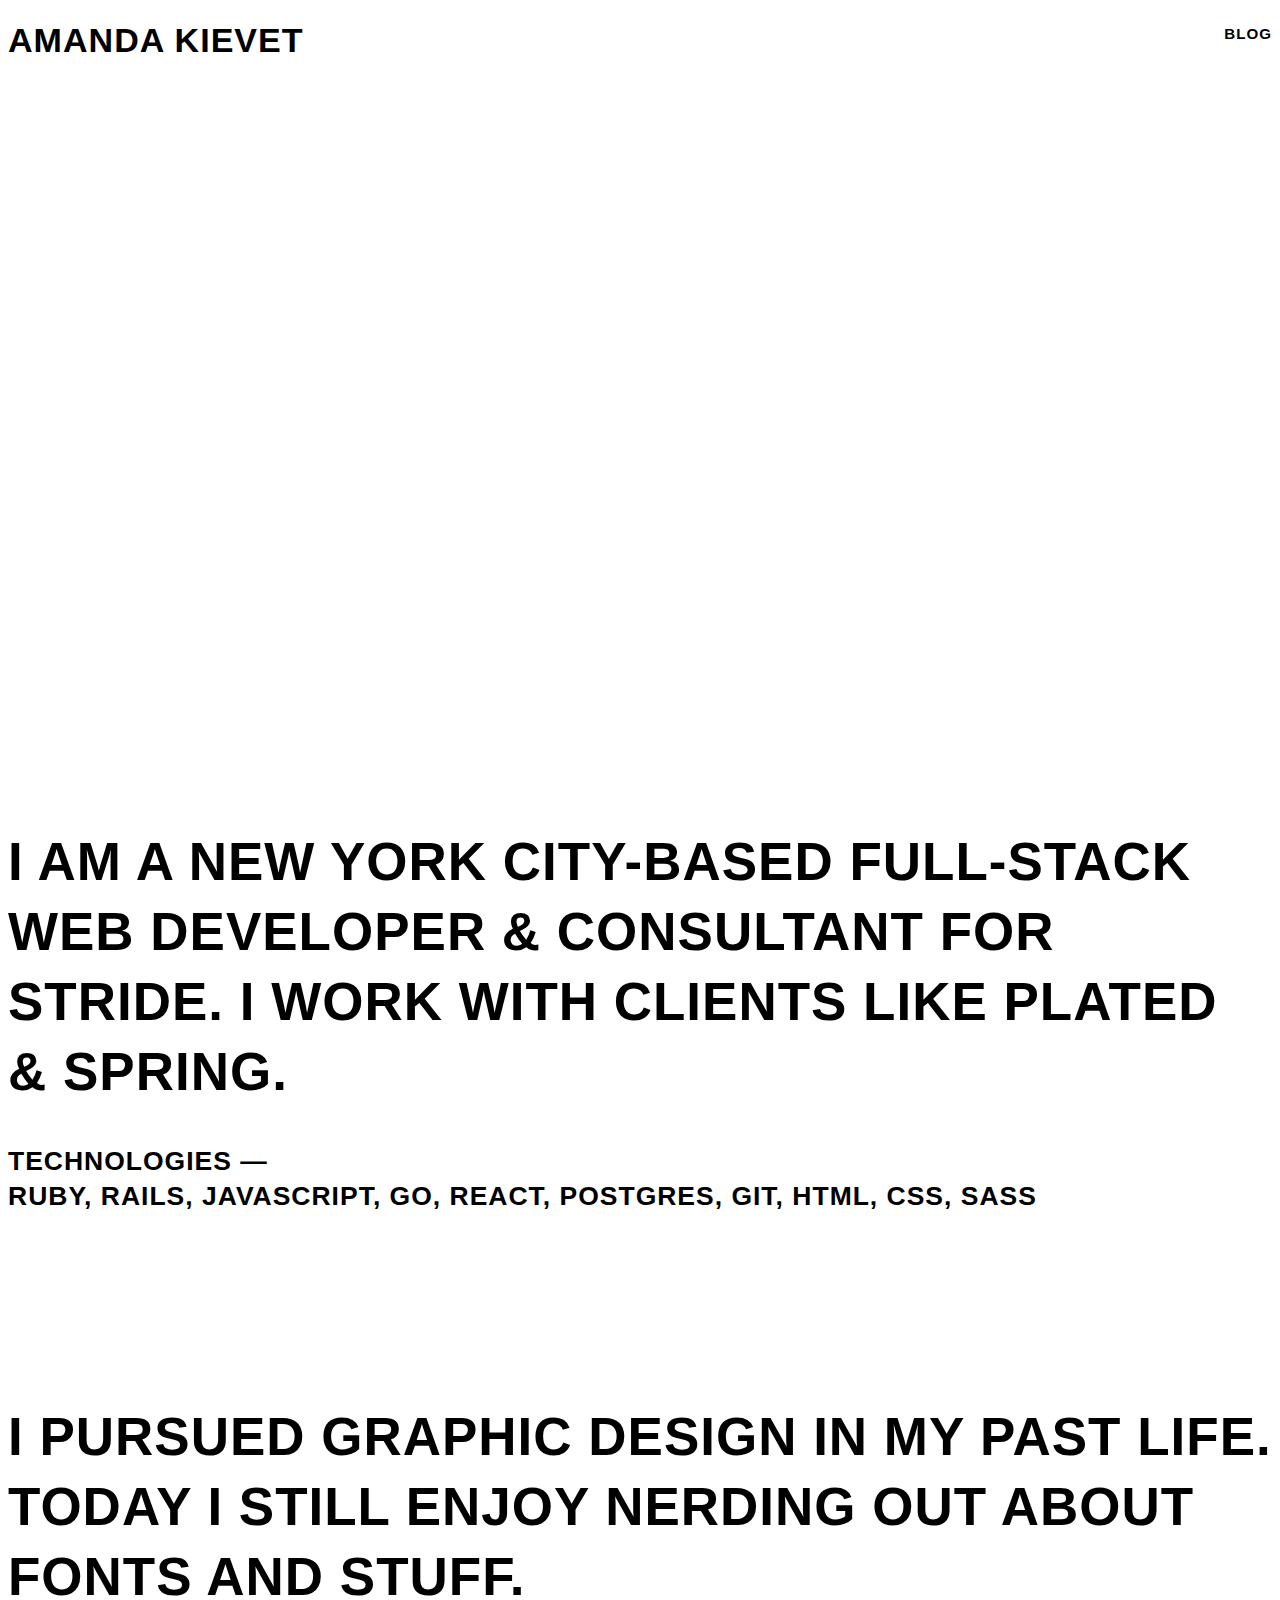
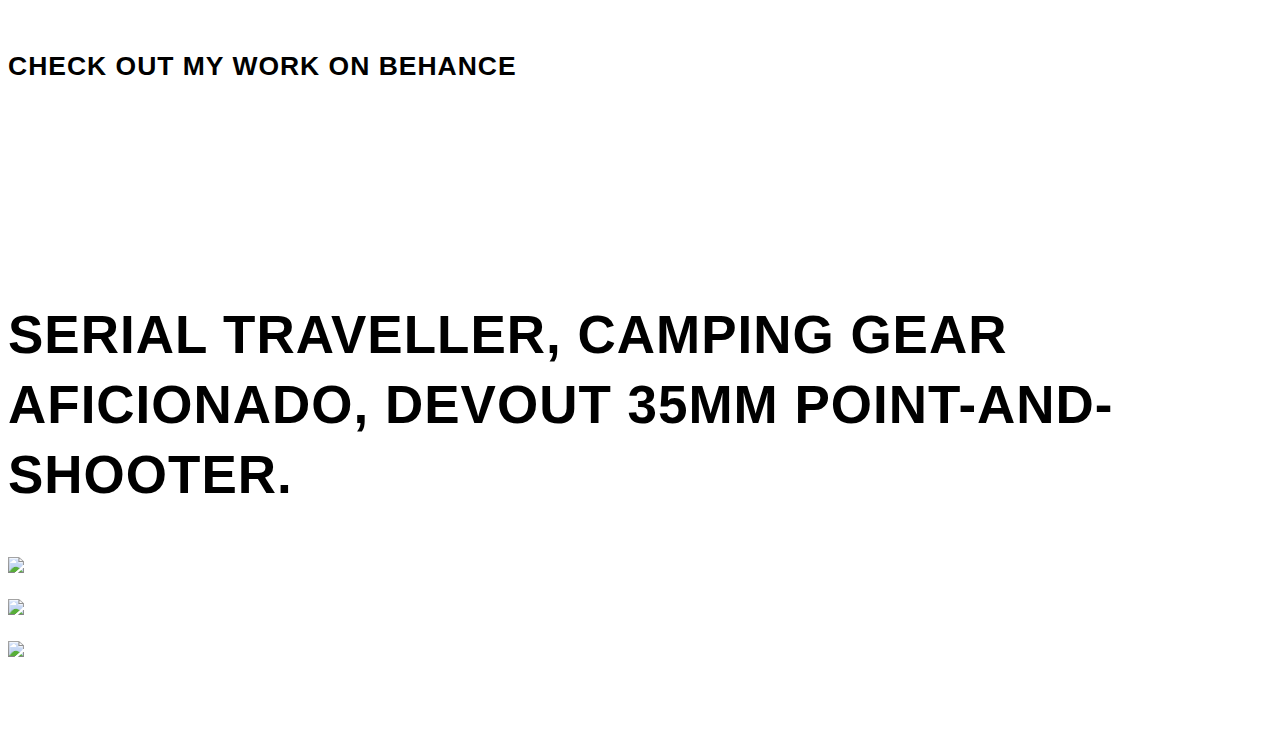
==== commit d90f80a2: "Add images to adventure section using s3" ====
--- a/index.html
+++ b/index.html
@@ -15,7 +15,10 @@
 <body>
 	<header>
 		<div class="container">
-			<h2>Amanda Kievet</h2> | <a href="blog.html">blog</a>
+			<h2>Amanda Kievet</h2>
+			<div class="nav">
+				<a href="blog.html">blog</a>
+			</div>
 		</div>
 	</header>
 
@@ -57,6 +60,9 @@
   		<div class="col-xs-12 col-sm-10 col-sm-offset-1">
   			<h1 class="quote">serial traveller, camping gear aficionado, devout 35mm point-and-shooter.</h1>
   		</div>
+	  	<div class="col-xs-12 col-sm-4"><img src="https://s3-us-west-2.amazonaws.com/akievetphotos/jonsweden.jpg"></div>
+	  	<div class="col-xs-12 col-sm-4"><img src="https://s3-us-west-2.amazonaws.com/akievetphotos/orange.jpg"></div>
+	  	<div class="col-xs-12 col-sm-4"><img src="https://s3-us-west-2.amazonaws.com/akievetphotos/vietnamcows.jpg"></div>
   	</div>
   </section>
 </body>
--- a/assets/stylesheets/styles.css
+++ b/assets/stylesheets/styles.css
@@ -103,8 +103,7 @@
 
 section {
   width: 100%;
-  min-height: 80vh;
-  padding-top: 30px; }
+  padding-bottom: 50px; }
 
 ul {
   list-style: none;
@@ -124,12 +123,18 @@
   padding-top: 10px; }
   header h2 {
     display: inline; }
-
-.main {
-  padding-bottom: 100px; }
+  header .nav {
+    text-align: right;
+    float: right;
+    display: inline;
+    width: 40%;
+    padding-top: 5px; }
 
 .content-section {
-  padding-top: 50px; }
+  padding-top: 100px; }
+
+#adventurer img {
+  margin: 10px 0; }
 
 @-moz-keyframes fadeIn {
   0% {
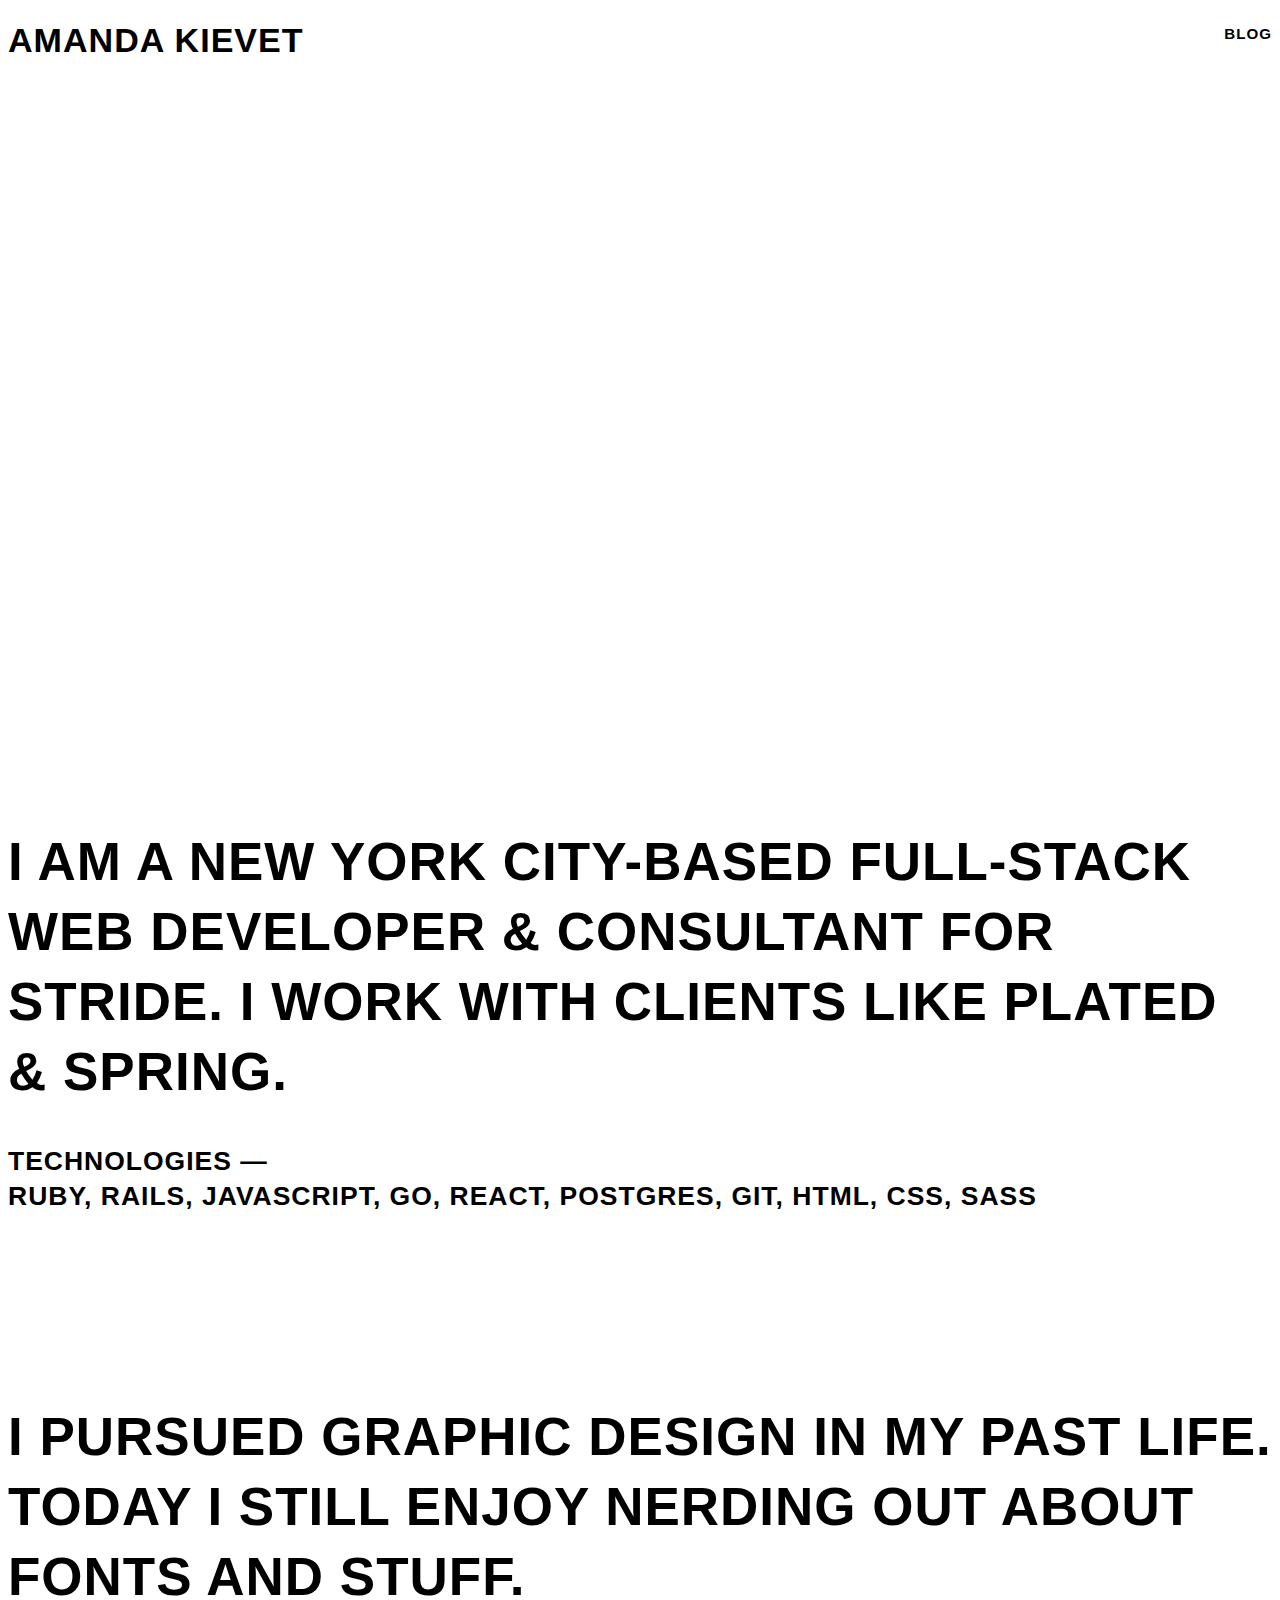
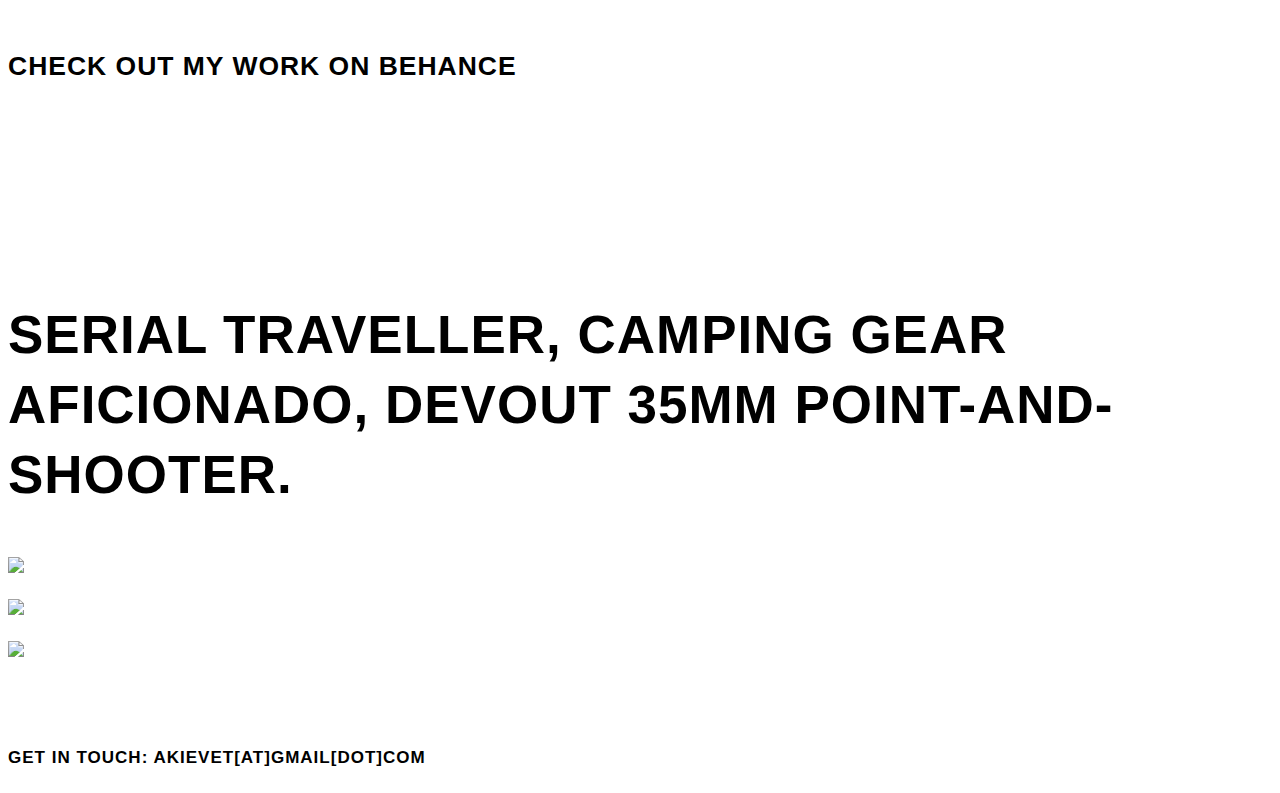
==== commit 24b40651: "Add header to blog" ====
--- a/index.html
+++ b/index.html
@@ -15,7 +15,7 @@
 <body>
 	<header>
 		<div class="container">
-			<h2>Amanda Kievet</h2>
+			<a href="index.html"><h2>Amanda Kievet</h2></a>
 			<div class="nav">
 				<a href="blog.html">blog</a>
 			</div>
@@ -33,6 +33,7 @@
 
 
   <section id="developer" class="content-section">
+		<!-- Todo: add github link -->
 		<div class="container">
 			<div class="col-xs-12 col-sm-10 col-sm-offset-1">
 		  	<h1 class="quote">I am a New York City-based full-stack web developer &amp; consultant for <a href="http://www.stridenyc.com/" target = "_blank">Stride</a>. I work with clients like <a href="https://www.plated.com/" target="_blank">Plated</a> &amp; <a href="https://www.shopspring.com/" target="_blank">Spring</a>.</h1>
@@ -65,5 +66,11 @@
 	  	<div class="col-xs-12 col-sm-4"><img src="https://s3-us-west-2.amazonaws.com/akievetphotos/vietnamcows.jpg"></div>
   	</div>
   </section>
+
+  <footer>
+  	<div class="container">
+  		<div><h4>Get in touch: <a href="mailto:akievet@gmail.com?Subject=Hello%20friend" target="_top">akievet[at]gmail[dot]com</a></h4></div>
+  	</div>
+  </footer>
 </body>
 </html>
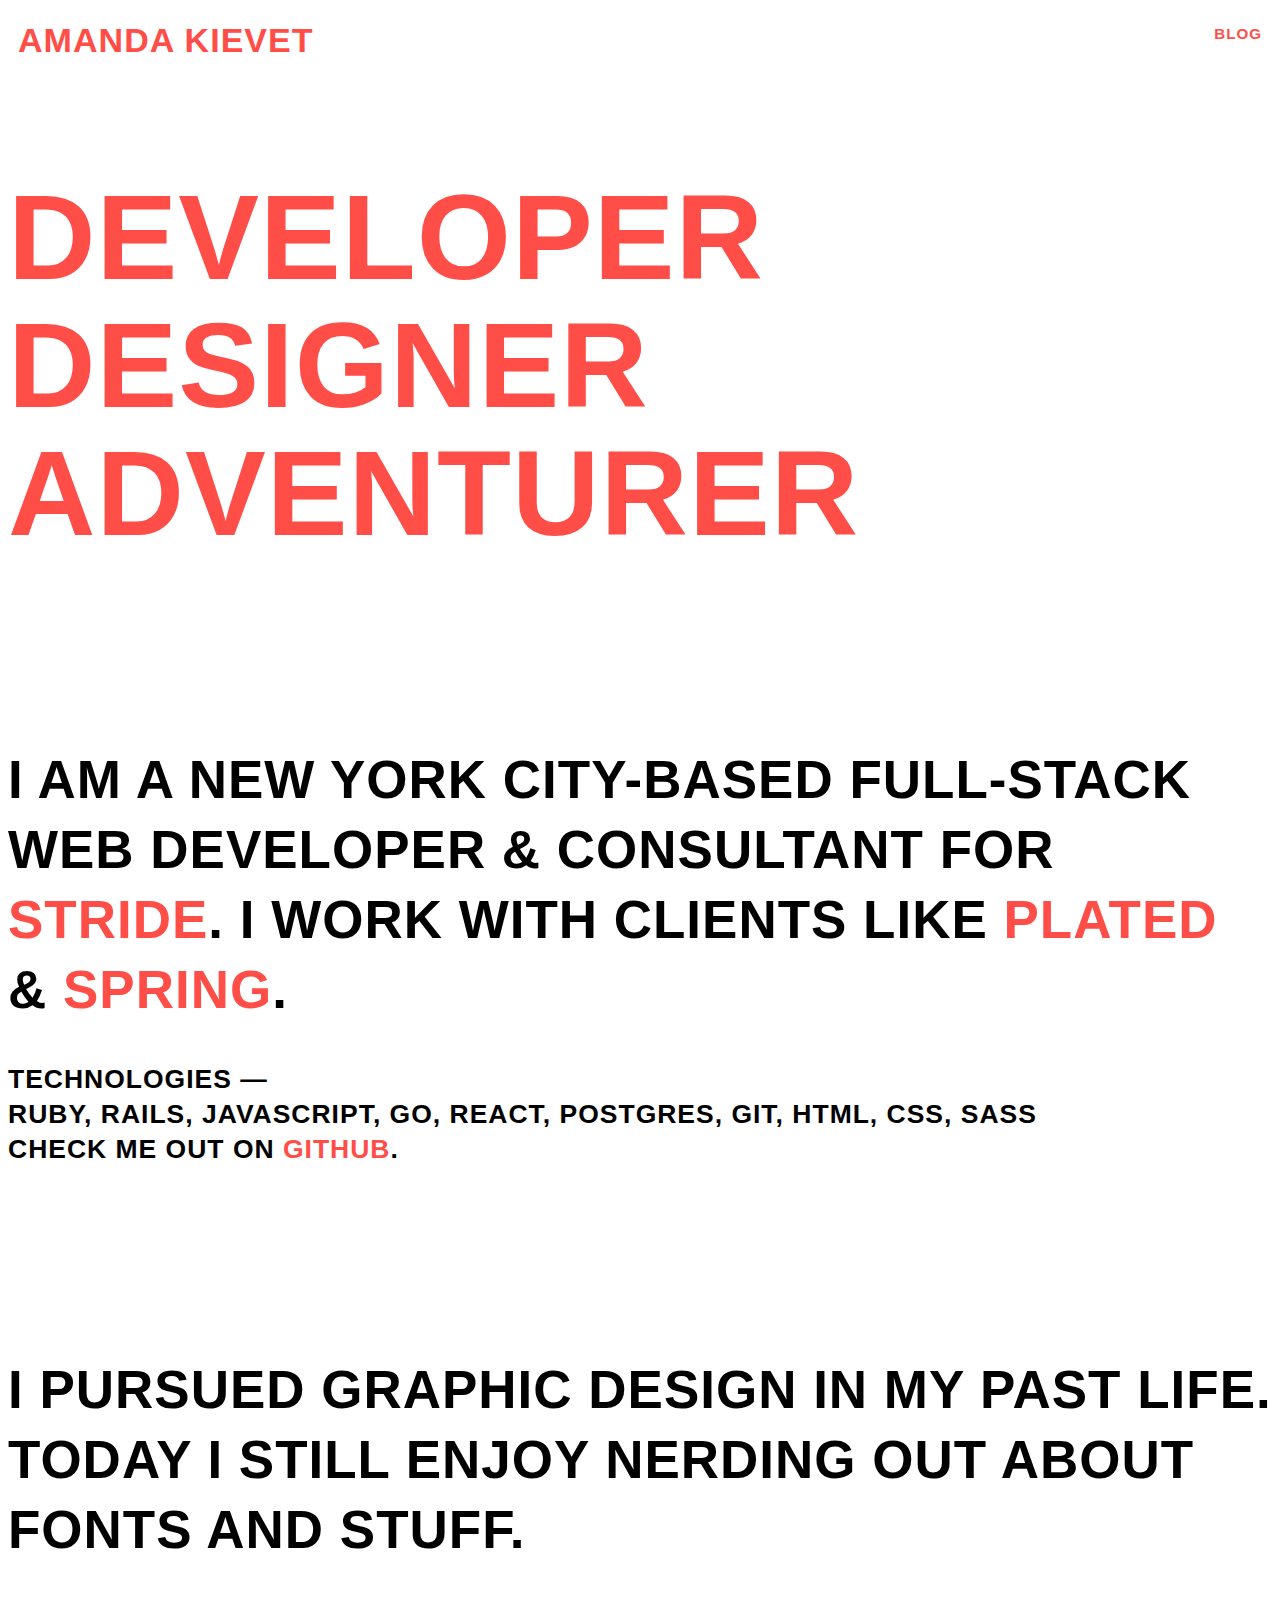
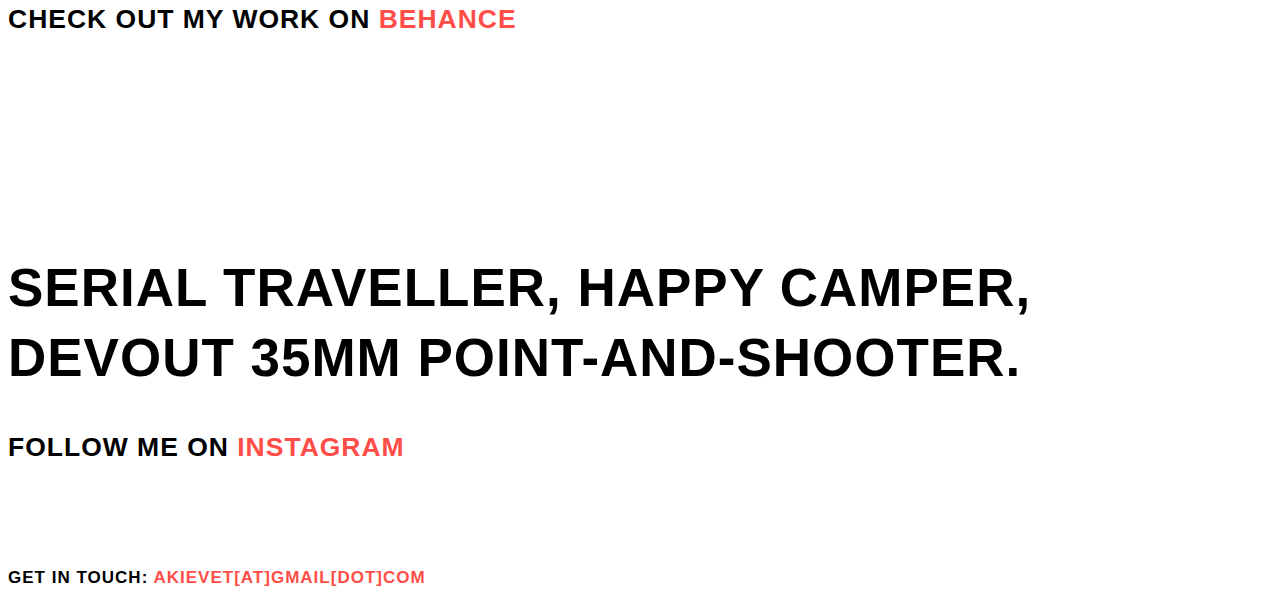
==== commit a222bfaf: "add image and clean up directory" ====
--- a/index.html
+++ b/index.html
@@ -8,7 +8,6 @@
 	<link rel="stylesheet" href="/assets/stylesheets/bootstrap.css">
 	<link rel="stylesheet" href="/assets/stylesheets/styles.css">
 
-	<script src="js/jquery.js"></script>
 	<script src="js/main.js"></script>
 
 </head>
@@ -25,9 +24,11 @@
 
 	<section class="main">
 		<div class="container">
-		  <h1 class="developer x_large"><a href="#developer">developer</a></h1>
-		  <h1 class="designer x_large"><a href="#designer">designer</a></h1>
-			<h1 class="adventurer x_large"><a href="#adventurer">adventurer</a></h1>
+			<div class="main_typography">
+			  <h1 class="developer x_large"><a href="#developer">developer</a></h1>
+			  <h1 class="designer x_large"><a href="#designer">designer</a></h1>
+				<h1 class="adventurer x_large"><a href="#adventurer">adventurer</a></h1>
+			</div>
 		</div>
 	</section>
 
@@ -39,7 +40,8 @@
 		  	<h1 class="quote">I am a New York City-based full-stack web developer &amp; consultant for <a href="http://www.stridenyc.com/" target = "_blank">Stride</a>. I work with clients like <a href="https://www.plated.com/" target="_blank">Plated</a> &amp; <a href="https://www.shopspring.com/" target="_blank">Spring</a>.</h1>
 		  	<div class="info">
 		  		<h3>Technologies &mdash;</h3>
-		  		<h3>Ruby, Rails, JavaScript, Go, React, Postgres, Git, HTML, CSS, Sass </h3>
+          <h3>Ruby, Rails, JavaScript, Go, React, Postgres, Git, HTML, CSS, Sass </h3>
+          <h3>check me out on <a href="http://gihub.com/akievet">github</a>.</h3>
 		  	</div>
 		  </div>
 	  </div>
@@ -59,11 +61,12 @@
   <section id="adventurer"  class="content-section">
   	<div class="container">
   		<div class="col-xs-12 col-sm-10 col-sm-offset-1">
-  			<h1 class="quote">serial traveller, camping gear aficionado, devout 35mm point-and-shooter.</h1>
+  			<h1 class="quote">serial traveller, happy camper, devout 35mm point-and-shooter.</h1>
+        <h3>follow me on <a href="https://instagram.com/akievet/" target="_blank">instagram</a></h3>
   		</div>
-	  	<div class="col-xs-12 col-sm-4"><img src="https://s3-us-west-2.amazonaws.com/akievetphotos/jonsweden.jpg"></div>
+	  	<!-- <div class="col-xs-12 col-sm-4"><img src="https://s3-us-west-2.amazonaws.com/akievetphotos/jonsweden.jpg"></div>
 	  	<div class="col-xs-12 col-sm-4"><img src="https://s3-us-west-2.amazonaws.com/akievetphotos/orange.jpg"></div>
-	  	<div class="col-xs-12 col-sm-4"><img src="https://s3-us-west-2.amazonaws.com/akievetphotos/vietnamcows.jpg"></div>
+	  	<div class="col-xs-12 col-sm-4"><img src="https://s3-us-west-2.amazonaws.com/akievetphotos/vietnamcows.jpg"></div> -->
   	</div>
   </section>
 
--- a/assets/stylesheets/styles.css
+++ b/assets/stylesheets/styles.css
@@ -5,7 +5,7 @@
   font-size: 100%;
   line-height: 1.25;
   color: #000;
-  font-family: "Lydia Bold Condensed", "Helvetica Neue", Helvetica, Arial, sans-serif;
+  font-family: "Lydia Bold Condensed", "Futura", Helvetica, Arial, sans-serif;
   font-weight: bold;
   font-style: normal;
   text-transform: uppercase;
@@ -39,11 +39,10 @@
   line-height: 1.25; }
 
 .x_large {
-  font-size: 6em;
+  font-size: 5em;
   margin: 0;
   line-height: 1;
-  text-align: left;
-  opacity: 0; }
+  text-align: left; }
 
 li {
   text-align: left;
@@ -93,10 +92,16 @@
     line-height: 1.25; }
 
   .x_large {
-    font-size: 12em; } }
+    font-size: 8em; } }
 .subtitle {
   border-top: 1px solid #000;
   border-bottom: 1px solid #000; }
+
+.main {
+  background-image: url("/assets/images/whites.jpg");
+  background-repeat: no-repeat;
+  background-position: center;
+  background-size: cover; }
 
 .info h3 {
   margin: 0; }
@@ -111,16 +116,16 @@
   padding: 0; }
 
 a {
-  color: #000;
+  color: #ff4e48;
   text-decoration: none; }
   a:hover {
-    color: #000; }
+    color: #ff4e48; }
 
 img {
   width: 100%; }
 
 header {
-  padding-top: 10px; }
+  padding: 10px; }
   header h2 {
     display: inline; }
   header .nav {
@@ -130,43 +135,13 @@
     width: 40%;
     padding-top: 5px; }
 
+.main_typography {
+  padding-top: 100px; }
+
 .content-section {
   padding-top: 100px; }
 
 #adventurer img {
   margin: 10px 0; }
 
-@-moz-keyframes fadeIn {
-  0% {
-    opacity: 0; }
-  100% {
-    opacity: 1; } }
-@-webkit-keyframes fadeIn {
-  0% {
-    opacity: 0; }
-  100% {
-    opacity: 1; } }
-@-o-keyframes fadeIn {
-  0% {
-    opacity: 0; }
-  100% {
-    opacity: 1; } }
-@-ms-keyframes fadeIn {
-  0% {
-    opacity: 0; }
-  100% {
-    opacity: 1; } }
-@keyframes fadeIn {
-  0% {
-    opacity: 0; }
-  100% {
-    opacity: 1; } }
-.fadeIn {
-  -moz-animation: fadeIn 3s;
-  -webkit-animation: fadeIn 3s;
-  -o-animation: fadeIn 3s;
-  -ms-animation: fadeIn 3s;
-  animation: fadeIn 3s;
-  opacity: 1; }
-
 /*# sourceMappingURL=styles.css.map */
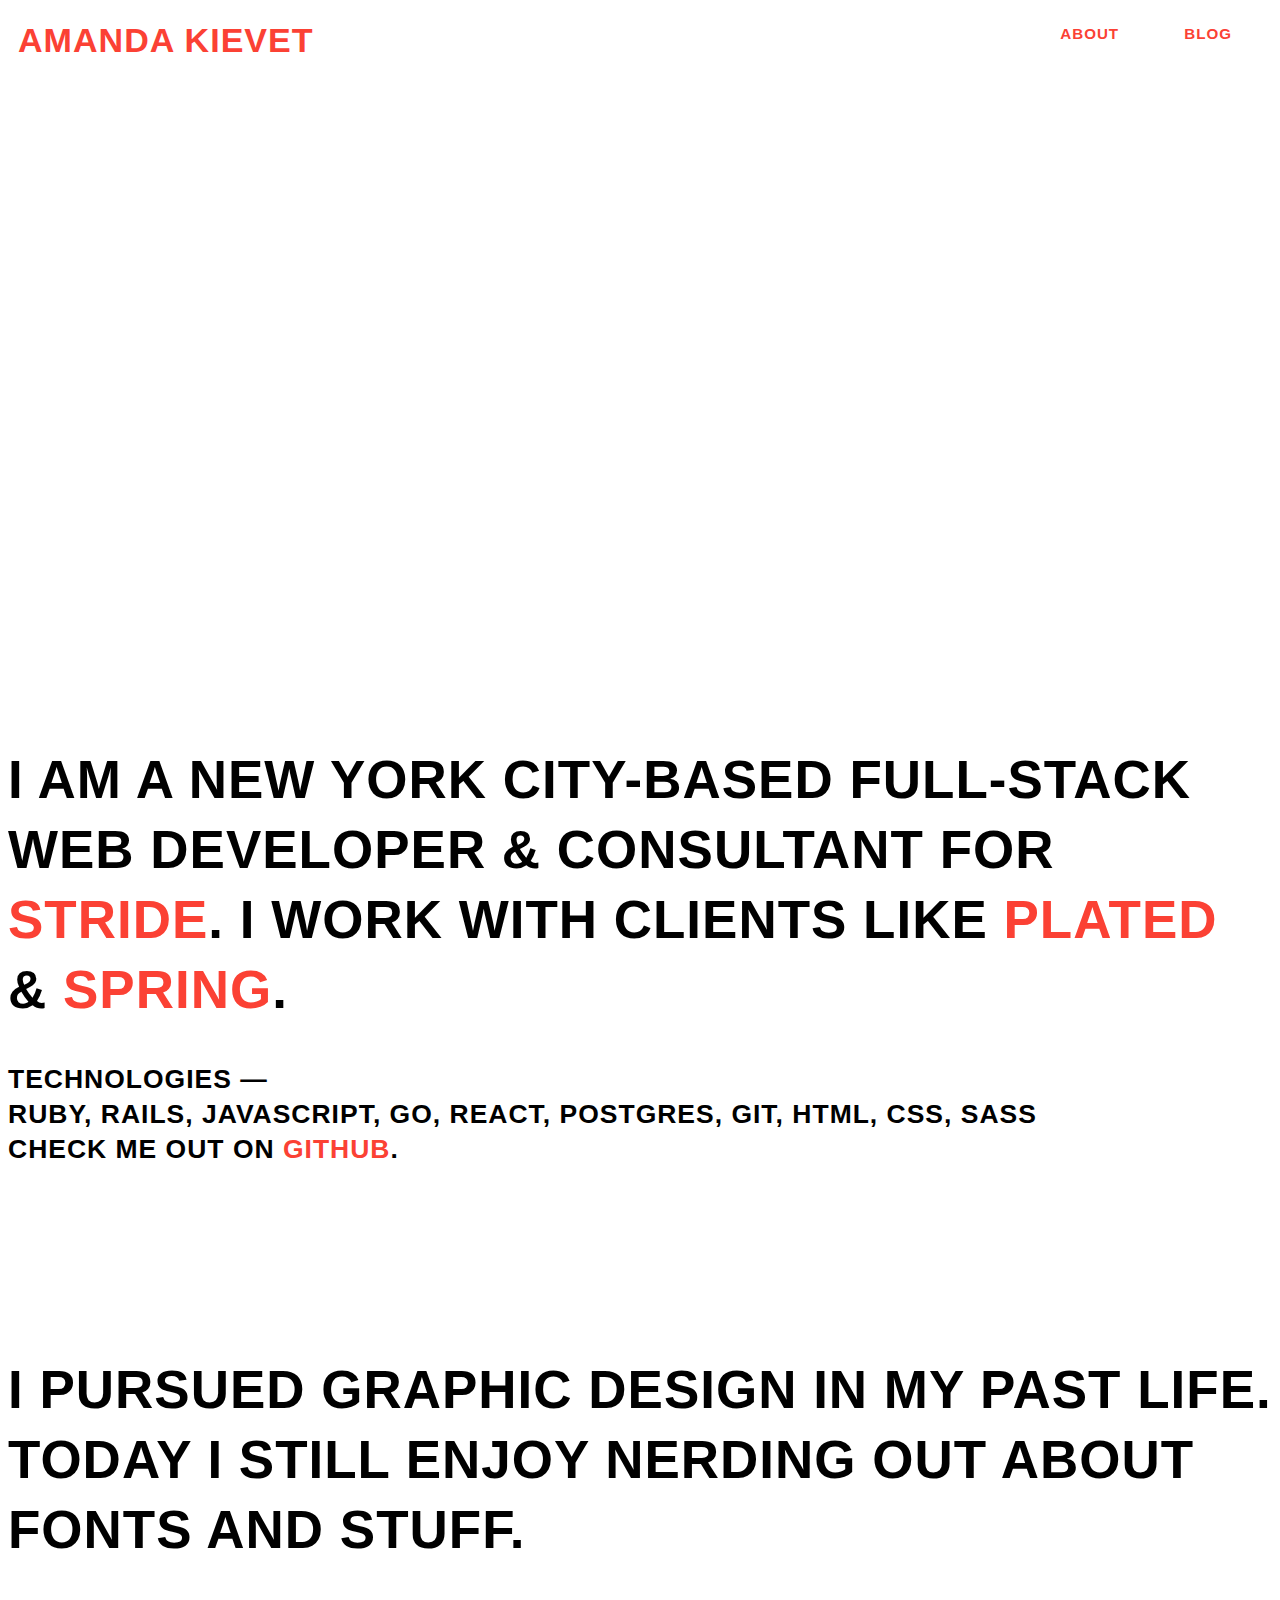
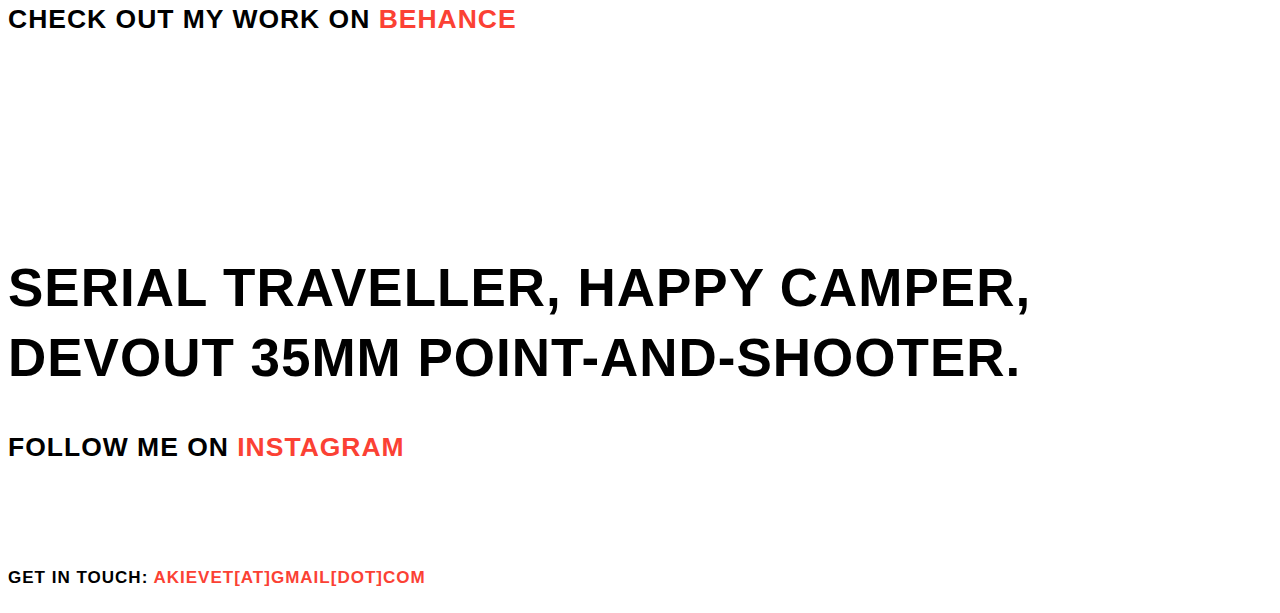
==== commit e02efd2e: "Add about me page" ====
--- a/index.html
+++ b/index.html
@@ -16,7 +16,8 @@
 		<div class="container">
 			<a href="index.html"><h2>Amanda Kievet</h2></a>
 			<div class="nav">
-				<a href="blog.html">blog</a>
+				<a href="/pages/about.html">about</a>
+				<a href="/pages/blog.html">blog</a>
 			</div>
 		</div>
 	</header>
--- a/assets/stylesheets/styles.css
+++ b/assets/stylesheets/styles.css
@@ -43,6 +43,13 @@
   margin: 0;
   line-height: 1;
   text-align: left; }
+  .x_large a {
+    color: white; }
+    .x_large a:hover {
+      color: #FB4134; }
+
+.content p {
+  font-size: 1.5em; }
 
 li {
   text-align: left;
@@ -116,10 +123,10 @@
   padding: 0; }
 
 a {
-  color: #ff4e48;
+  color: #FB4134;
   text-decoration: none; }
   a:hover {
-    color: #ff4e48; }
+    color: #FB4134; }
 
 img {
   width: 100%; }
@@ -134,6 +141,8 @@
     display: inline;
     width: 40%;
     padding-top: 5px; }
+    header .nav a {
+      padding: 0 30px; }
 
 .main_typography {
   padding-top: 100px; }
